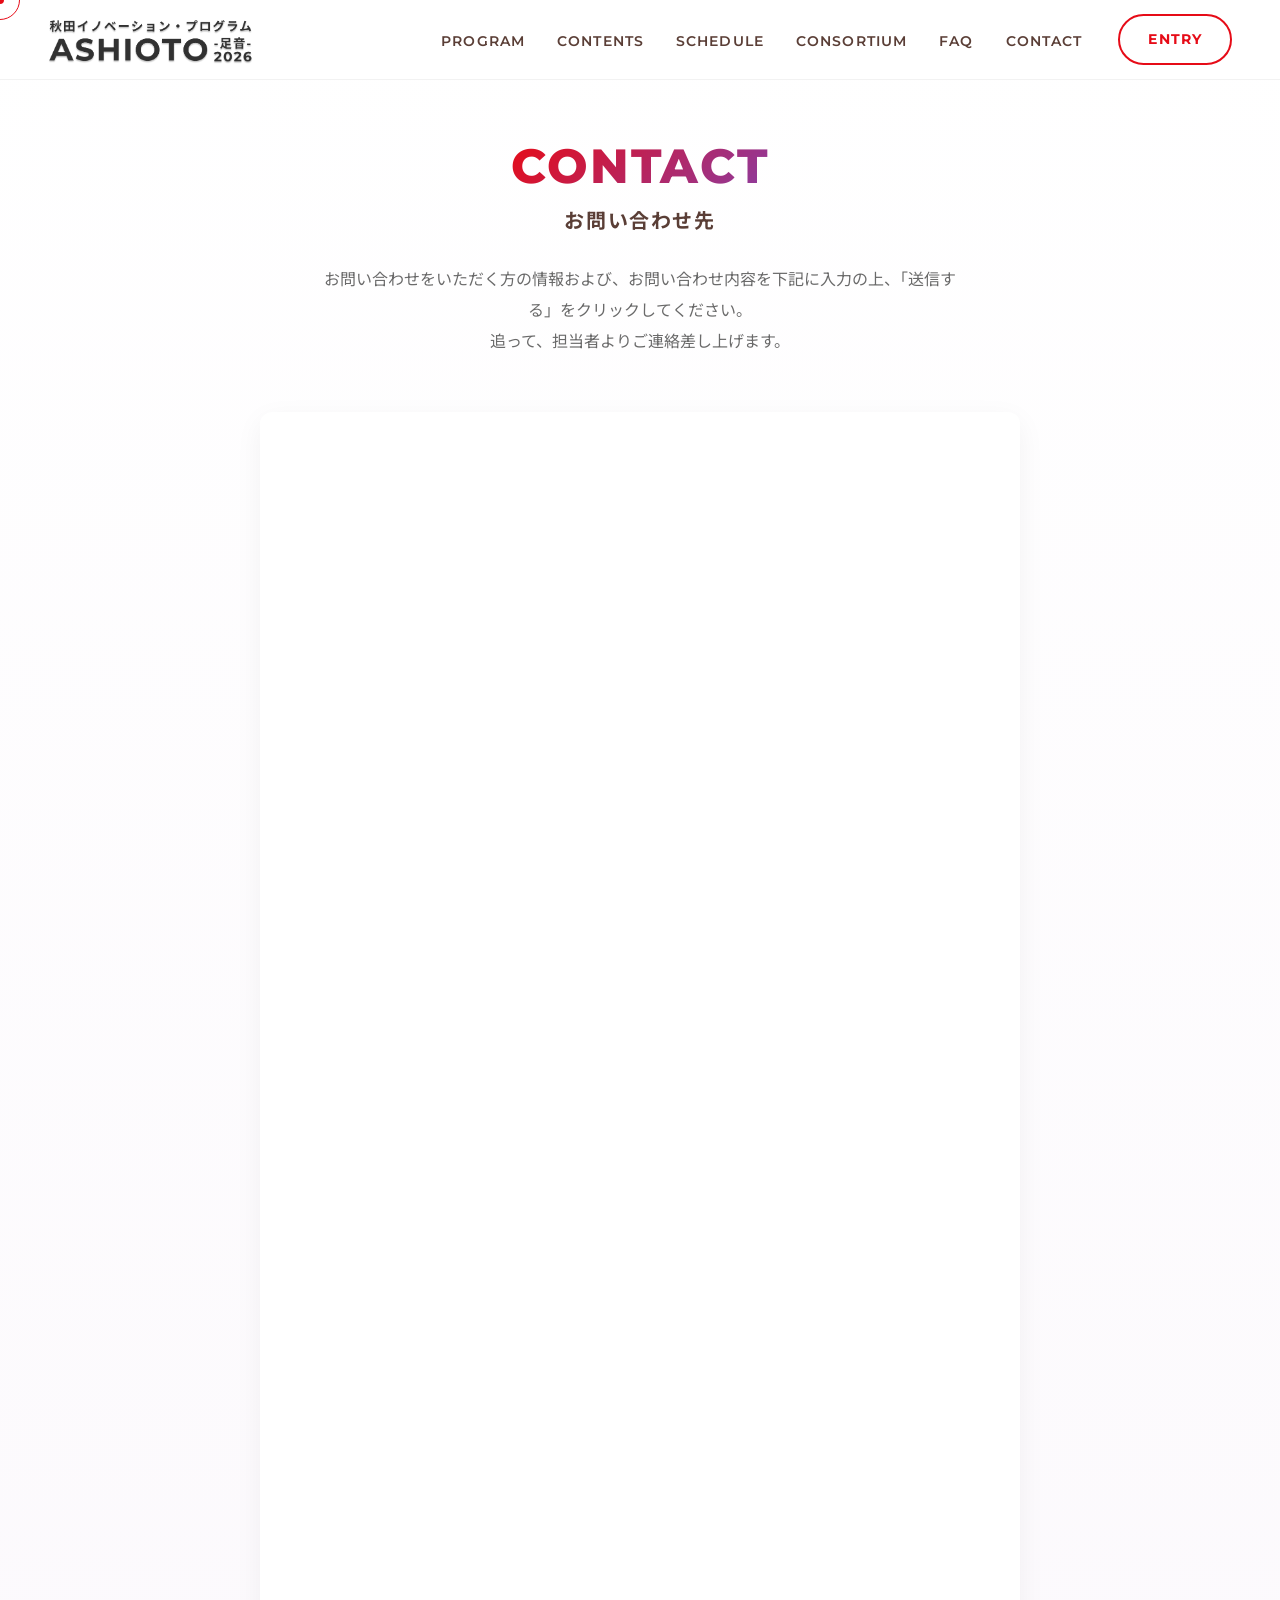
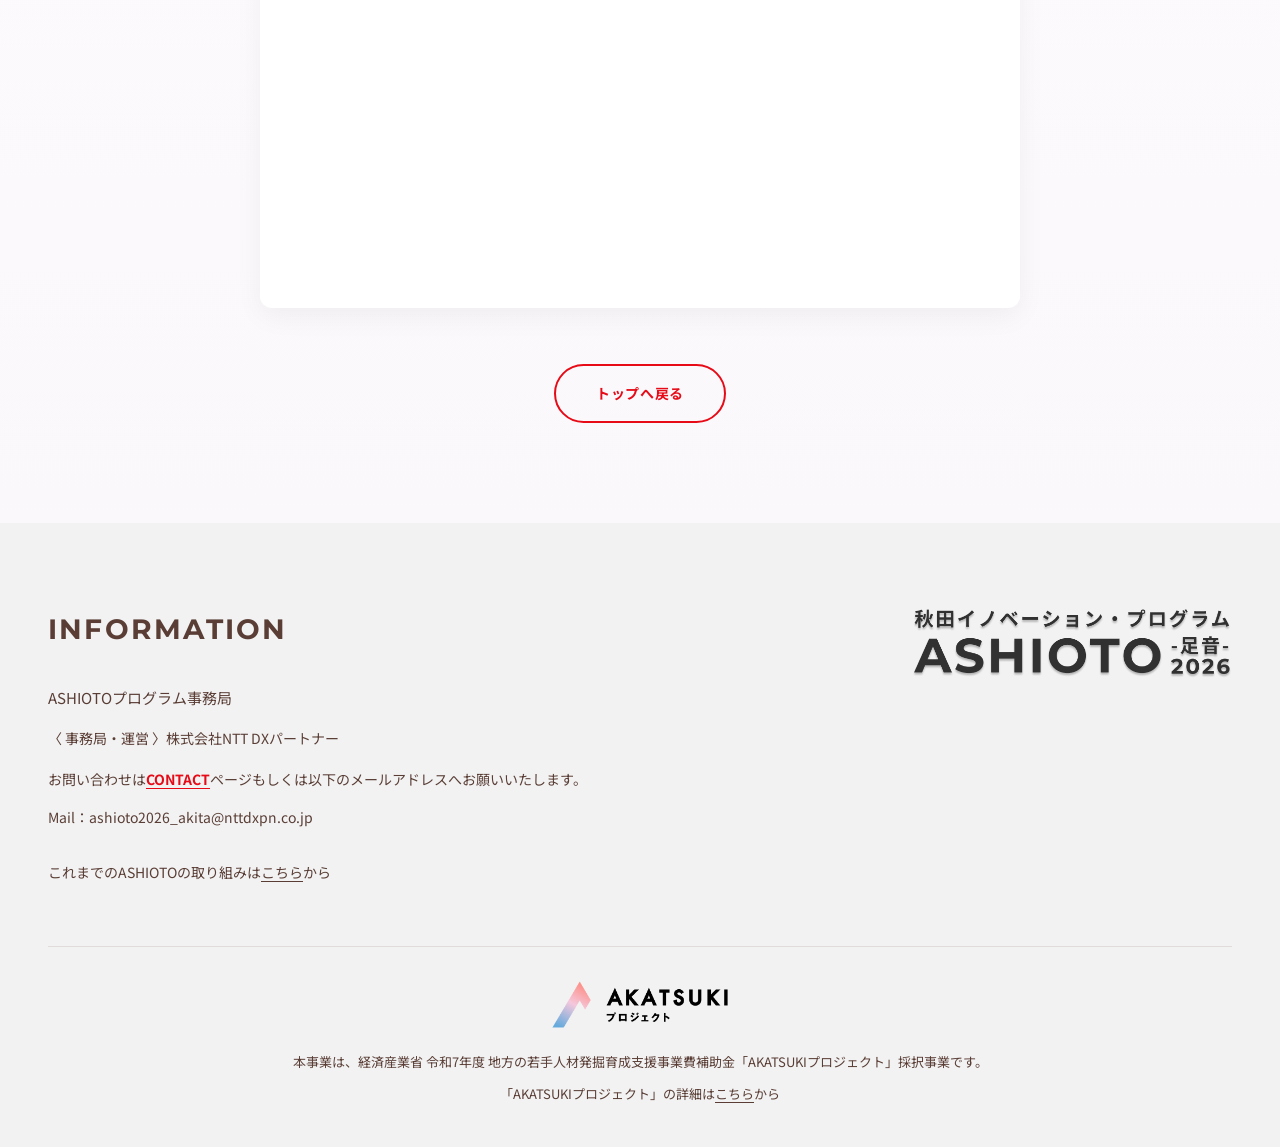
==== contact.html @ 2dced425 "Contact page: complete rebuild with cursor JS, fade-in, responsive iframe, full footer" ====
<!DOCTYPE html>
<html lang="ja">
<head>
  <meta charset="UTF-8">
  <meta name="viewport" content="width=device-width, initial-scale=1.0">
  <title>CONTACT | ASHIOTO -足音- 2026</title>
  <meta name="description" content="秋田イノベーション・プログラム ASHIOTO -足音- 2026 お問い合わせ">
  <link rel="preconnect" href="https://fonts.googleapis.com">
  <link rel="preconnect" href="https://fonts.gstatic.com" crossorigin>
  <link href="https://fonts.googleapis.com/css2?family=Manrope:wght@400;500;600;700;800&family=Montserrat:wght@400;600;700&family=Noto+Sans+JP:wght@400;500;700&display=swap" rel="stylesheet">
  <link rel="stylesheet" href="css/style.css">
</head>
<body>

<!-- Custom Cursor -->
<div class="cursor-dot" id="cursorDot" aria-hidden="true"></div>
<div class="cursor-ring" id="cursorRing" aria-hidden="true"></div>

<!-- HEADER -->
<header>
  <a href="index.html" class="header-logo">
    <img src="assets/images/logo 2026.png" alt="ASHIOTO -足音-" class="header-logo-img">
  </a>
  <button class="nav-toggle" id="navToggle" aria-label="メニュー"><span></span><span></span><span></span></button>
  <div class="header-right">
    <nav>
      <ul>
        <li><a href="index.html#program">PROGRAM</a></li>
        <li><a href="index.html#contents">CONTENTS</a></li>
        <li><a href="index.html#schedule">SCHEDULE</a></li>
        <li><a href="index.html#consortium">CONSORTIUM</a></li>
        <li><a href="index.html#faq">FAQ</a></li>
        <li><a href="contact.html">CONTACT</a></li>
      </ul>
    </nav>
    <a href="entry.html" class="header-entry">ENTRY</a>
  </div>
</header>

<!-- MOBILE NAV -->
<div class="mobile-nav" id="mobileNav">
  <ul>
    <li><a href="index.html#program">PROGRAM</a></li>
    <li><a href="index.html#contents">CONTENTS</a></li>
    <li><a href="index.html#schedule">SCHEDULE</a></li>
    <li><a href="index.html#consortium">CONSORTIUM</a></li>
    <li><a href="index.html#faq">FAQ</a></li>
    <li><a href="contact.html">CONTACT</a></li>
  </ul>
  <div class="mobile-nav-cta">
    <a href="entry.html" class="header-entry">ENTRY</a>
  </div>
</div>

<!-- CONTACT -->
<section class="contact-page">
  <div class="contact-page-inner">
    <div class="section-heading fade-in">
      <span class="section-heading-en">CONTACT</span>
      <p class="section-heading-ja">お問い合わせ先</p>
    </div>
    <p class="contact-desc fade-in">お問い合わせをいただく方の情報および、お問い合わせ内容を下記に入力の上、「送信する」をクリックしてください。<br>追って、担当者よりご連絡差し上げます。</p>
    <div class="contact-form-embed fade-in">
      <iframe src="https://docs.google.com/forms/d/e/1FAIpQLScJ2CCzrMl1HoyWM3Ou2miDBQBuX5zo4NNJZsBGwr79BYJ1eg/viewform?embedded=true" frameborder="0" marginheight="0" marginwidth="0" title="ASHIOTO 2026 お問い合わせフォーム">読み込んでいます…</iframe>
    </div>
    <div class="contact-back fade-in">
      <a href="index.html" class="entry-back-btn">トップへ戻る</a>
    </div>
  </div>
</section>

<!-- FOOTER -->
<footer>
  <div class="footer-top">
    <div class="footer-info">
      <h3 class="footer-info-title">INFORMATION</h3>
      <p class="footer-office-name">ASHIOTOプログラム事務局</p>
      <p class="footer-office-label">〈 事務局・運営 〉株式会社NTT DXパートナー</p>
      <p class="footer-office-contact">お問い合わせは<a href="contact.html">CONTACT</a>ページもしくは以下のメールアドレスへお願いいたします。</p>
      <p class="footer-office-mail">Mail：<a href="mailto:ashioto2026_akita@nttdxpn.co.jp">ashioto2026_akita@nttdxpn.co.jp</a></p>
      <p class="footer-office-link">これまでのASHIOTOの取り組みは<a href="https://akatsuki-akita-innovation.studio.site/" target="_blank" rel="noopener">こちら</a>から</p>
    </div>
    <div class="footer-brand">
      <img src="assets/images/logo 2026.png" alt="秋田イノベーション・プログラム ASHIOTO -足音- 2026" class="footer-brand-logo">
    </div>
  </div>
  <div class="footer-bottom">
    <p class="footer-akatsuki-logo">
      <img src="assets/images/akatsuki_logotype.png" alt="AKATSUKIプロジェクト" class="footer-akatsuki-img">
    </p>
    <p class="footer-note">本事業は、経済産業省 令和7年度 地方の若手人材発掘育成支援事業費補助金「AKATSUKIプロジェクト」採択事業です。</p>
    <p class="footer-akatsuki-link">「AKATSUKIプロジェクト」の詳細は<a href="https://mitouteki.jp/" target="_blank" rel="noopener">こちら</a>から</p>
  </div>
</footer>

<script>
// nav toggle
var toggle = document.getElementById('navToggle');
var mobileNav = document.getElementById('mobileNav');
toggle.addEventListener('click', function() {
  toggle.classList.toggle('open');
  mobileNav.classList.toggle('open');
});
mobileNav.querySelectorAll('a').forEach(function(a) {
  a.addEventListener('click', function() {
    toggle.classList.remove('open');
    mobileNav.classList.remove('open');
  });
});

// scroll fade-in
var fadeEls = document.querySelectorAll('.fade-in');
if (fadeEls.length) {
  var obs = new IntersectionObserver(function(entries) {
    entries.forEach(function(e) {
      if (e.isIntersecting) { e.target.classList.add('visible'); obs.unobserve(e.target); }
    });
  }, { threshold: 0.15 });
  fadeEls.forEach(function(el) { obs.observe(el); });
}

// custom cursor
(function() {
  var dot = document.getElementById('cursorDot');
  var ring = document.getElementById('cursorRing');
  if (!dot || !ring) return;
  var mouseX = 0, mouseY = 0, ringX = 0, ringY = 0;
  document.addEventListener('mousemove', function(e) {
    mouseX = e.clientX; mouseY = e.clientY;
    dot.style.transform = 'translate(' + mouseX + 'px,' + mouseY + 'px) translate(-50%,-50%)';
  });
  function loop() {
    ringX += (mouseX - ringX) * 0.18;
    ringY += (mouseY - ringY) * 0.18;
    ring.style.transform = 'translate(' + ringX + 'px,' + ringY + 'px) translate(-50%,-50%)';
    requestAnimationFrame(loop);
  }
  loop();
  document.querySelectorAll('a, button, input, textarea, select, label, [role="button"]').forEach(function(el) {
    el.addEventListener('mouseenter', function() { dot.classList.add('hover'); ring.classList.add('hover'); });
    el.addEventListener('mouseleave', function() { dot.classList.remove('hover'); ring.classList.remove('hover'); });
  });
})();
</script>

</body>
</html>
---- css/style.css ----
/* ===== RESET & BASE ===== */
*, *::before, *::after { box-sizing: border-box; margin: 0; padding: 0; }

/* ===== SCROLL FADE-IN ===== */
.fade-in {
  opacity: 0;
  transform: translateY(30px);
  transition: opacity 0.8s ease, transform 0.8s ease;
}
.fade-in.visible {
  opacity: 1;
  transform: translateY(0);
}
.fade-in-delay-1 { transition-delay: 0.15s; }
.fade-in-delay-2 { transition-delay: 0.3s; }
.fade-in-delay-3 { transition-delay: 0.45s; }

:root {
  --red: #e60b17;
  --red-dark: #c40a14;
  --red-light: rgba(230, 11, 23, 0.06);
  --purple: #8c3ca0;
  --purple-dark: #6b2e7d;
  --gradient: linear-gradient(135deg, #e60b17 0%, #8c3ca0 100%);
  --gradient-soft: linear-gradient(135deg, rgba(230,11,23,0.92) 0%, rgba(140,60,160,0.88) 100%);
  --brown: #5a3e36;
  --brown-light: #7a5e56;
  --pink-bg: #fdf0ee;
  --black: #32373c;
  --white: #FFFFFF;
  --gray-light: #f7f7f7;
  --gray: #999;
  --gray-border: #e5e5e5;
  --text: #3a3a3a;
  --text-light: #6a6a6a;
  --font-ja: 'Noto Sans JP', 'Hiragino Kaku Gothic ProN', sans-serif;
  --font-en: 'Montserrat', 'Arial', sans-serif;
}

html { scroll-behavior: smooth; }

/* ===== CUSTOM CURSOR ===== */
@media (hover: hover) and (pointer: fine) {
  body { cursor: none; }
  a, button, input, textarea, select, label, [role="button"] { cursor: none; }
  .cursor-dot, .cursor-ring {
    position: fixed;
    top: 0; left: 0;
    pointer-events: none;
    z-index: 9999;
    mix-blend-mode: normal;
    will-change: transform;
  }
  .cursor-dot {
    width: 8px;
    height: 8px;
    background: var(--red);
    border-radius: 50%;
    transform: translate(-50%, -50%);
    transition: width 0.2s, height 0.2s, background 0.2s;
  }
  .cursor-ring {
    width: 40px;
    height: 40px;
    border: 1.5px solid var(--red);
    border-radius: 50%;
    transform: translate(-50%, -50%);
    transition: width 0.25s cubic-bezier(0.22,1,0.36,1), height 0.25s cubic-bezier(0.22,1,0.36,1), border-color 0.2s, background 0.2s;
  }
  .cursor-ring.hover {
    width: 64px;
    height: 64px;
    border-color: var(--purple);
    background: rgba(140,60,160,0.08);
  }
  .cursor-dot.hover {
    width: 4px;
    height: 4px;
    background: var(--purple);
  }
}
@media (hover: none) {
  .cursor-dot, .cursor-ring { display: none; }
}

body {
  font-family: var(--font-ja);
  color: var(--text);
  line-height: 1.9;
  font-size: 17px;
  background: var(--white);
  -webkit-font-smoothing: antialiased;
  -moz-osx-font-smoothing: grayscale;
}

img { max-width: 100%; display: block; }
a { text-decoration: none; color: inherit; }
ul { list-style: none; }

/* ===== HEADER ===== */
header {
  position: fixed;
  top: 0; left: 0; right: 0;
  z-index: 100;
  display: flex;
  align-items: center;
  justify-content: space-between;
  padding: 0 48px;
  height: 80px;
  background: var(--white);
  border-bottom: 1px solid rgba(0,0,0,0.05);
}
.header-logo {
  display: flex;
  align-items: center;
}
.header-logo-img {
  height: 48px;
  width: auto;
}
.header-right {
  display: flex;
  align-items: center;
  gap: 36px;
}
header nav ul {
  display: flex;
  gap: 32px;
}
header nav a {
  font-family: var(--font-en);
  font-size: 14px;
  font-weight: 600;
  color: var(--brown);
  letter-spacing: 0.08em;
  transition: color 0.3s;
}
header nav a:hover { color: var(--red); }
.header-entry {
  display: inline-block;
  padding: 10px 28px;
  font-family: var(--font-en);
  font-size: 14px;
  font-weight: 700;
  letter-spacing: 0.08em;
  color: var(--red);
  border: 2px solid var(--red);
  border-radius: 60px;
  transition: all 0.3s;
}
.header-entry:hover {
  background: var(--red);
  color: var(--white);
}

/* nav toggle */
.nav-toggle {
  display: none;
  background: none;
  border: none;
  cursor: pointer;
  width: 28px;
  height: 20px;
  position: relative;
  z-index: 110;
}
.nav-toggle span {
  display: block;
  width: 100%;
  height: 2px;
  background: var(--brown);
  position: absolute;
  left: 0;
  transition: all 0.3s ease;
}
.nav-toggle span:nth-child(1) { top: 0; }
.nav-toggle span:nth-child(2) { top: 9px; }
.nav-toggle span:nth-child(3) { top: 18px; }
.nav-toggle.open span:nth-child(1) { top: 9px; transform: rotate(45deg); }
.nav-toggle.open span:nth-child(2) { opacity: 0; }
.nav-toggle.open span:nth-child(3) { top: 9px; transform: rotate(-45deg); }

/* mobile nav */
.mobile-nav {
  display: none;
  position: fixed;
  top: 80px; left: 0; right: 0; bottom: 0;
  background: rgba(255,255,255,0.98);
  z-index: 90;
  padding: 40px;
}
.mobile-nav.open { display: block; }
.mobile-nav ul { display: flex; flex-direction: column; gap: 24px; }
.mobile-nav a { font-size: 16px; font-weight: 500; color: var(--brown); }
.mobile-nav-cta { margin-top: 32px; }
.mobile-nav-cta .header-entry { display: block; text-align: center; padding: 14px; }

/* ===== HERO ===== */
.hero {
  position: relative;
  height: min(100vh, 820px);
  min-height: 640px;
  display: flex;
  align-items: center;
  justify-content: center;
  background: linear-gradient(135deg, #fdf4f4 0%, #fbf0f5 40%, #f6eef8 100%);
  overflow: hidden;
  padding-top: 80px;
}
/* 足跡トレイル: 4プレビュー → 5つ目で大きく残る */
.footprint-trail {
  position: absolute;
  inset: 0;
  pointer-events: none;
  z-index: 1;
}
/* プレビュー足跡（1〜4: 各位置に小さくドン！） */
.footprint-preview {
  position: absolute;
  width: min(28vw, 360px);
  height: auto;
  opacity: 0;
  filter: drop-shadow(0 12px 30px rgba(230,11,23,0.4));
  transform: translate(-50%, -50%) scale(0.4) rotate(var(--rot, 0deg));
  animation: footprint-preview 1.4s cubic-bezier(0.22, 1, 0.36, 1) forwards;
}
@keyframes footprint-preview {
  0% {
    opacity: 0;
    transform: translate(-50%, -50%) scale(0.4) rotate(var(--rot, 0deg));
  }
  25% {
    opacity: 1;
    transform: translate(-50%, -50%) scale(1) rotate(var(--rot, 0deg));
  }
  70% {
    opacity: 1;
    transform: translate(-50%, -50%) scale(1) rotate(var(--rot, 0deg));
  }
  100% {
    opacity: 0;
    transform: translate(-50%, -50%) scale(0.95) rotate(var(--rot, 0deg));
  }
}
/* 最後の大きい足跡（残る） */
.footprint-impact {
  position: absolute;
  left: 63%;
  top: 50%;
  width: min(56vw, 720px);
  height: auto;
  opacity: 0;
  filter: drop-shadow(0 24px 60px rgba(230,11,23,0.45));
  transform: translate(-50%, -50%) scale(0.5) rotate(-6deg);
  animation: footprint-impact 5.5s cubic-bezier(0.22, 1, 0.36, 1) 4.4s forwards;
}
@keyframes footprint-impact {
  0% {
    opacity: 0;
    transform: translate(-50%, -50%) scale(0.5) rotate(-6deg);
  }
  100% {
    opacity: 1;
    transform: translate(-50%, -50%) scale(1) rotate(-4deg);
  }
}
.hero-overlay {
  position: absolute;
  inset: 0;
  background: linear-gradient(90deg, rgba(253,244,244,0.55) 0%, rgba(251,240,245,0.15) 50%, rgba(246,238,248,0.15) 100%);
}
.hero-text {
  position: absolute;
  left: 6%;
  top: 50%;
  transform: translateY(-50%);
  z-index: 2;
  max-width: 540px;
  text-align: left;
  padding: 0 24px;
}
.hero-cta-wrap {
  display: flex;
  justify-content: center;
  padding: 56px 24px;
  background: var(--white);
}
.hero-catch {
  font-size: clamp(28px, 4.4vw, 64px);
  font-weight: 700;
  color: var(--black);
  line-height: 1.4;
  margin-bottom: 72px;
  letter-spacing: 0.06em;
  text-shadow: 2px 3px 0 rgba(230,11,23,0.1), 4px 6px 12px rgba(80,40,90,0.18);
  white-space: nowrap;
}
.hero-logo-wrap {
  margin-bottom: 40px;
}
.hero-logo-img {
  max-width: 640px;
  width: 100%;
  height: auto;
}
.hero-tagline {
  font-size: 26px;
  color: var(--text);
  line-height: 1.9;
  margin-bottom: 52px;
  letter-spacing: 0.04em;
  font-weight: 500;
  text-shadow: 1px 2px 0 rgba(230,11,23,0.08), 2px 4px 8px rgba(80,40,90,0.15);
}
.hero-tagline-accent {
  color: var(--red);
  font-weight: 700;
  text-decoration: underline;
  text-underline-offset: 4px;
}

/* hero CTA box */
.hero-cta-box {
  display: block;
  position: relative;
  width: fit-content;
  max-width: 90vw;
  background: var(--white);
  border: 2px solid var(--red);
  border-radius: 14px;
  padding: 40px 56px 24px;
  margin-top: 20px;
  text-align: center;
  box-shadow: 0 8px 24px rgba(230,11,23,0.14);
  transition: transform 0.3s ease, box-shadow 0.3s ease;
  cursor: pointer;
}
.hero-cta-box:hover {
  transform: translateY(-3px);
  box-shadow: 0 18px 44px rgba(230,11,23,0.28);
}
.cta-stage-ribbon {
  position: absolute;
  top: -18px;
  left: 50%;
  transform: translateX(-50%);
  background: var(--gradient);
  color: var(--white);
  padding: 10px 36px;
  font-size: 16px;
  font-weight: 700;
  letter-spacing: 0.14em;
  box-shadow: 0 4px 14px rgba(230,11,23,0.28);
  white-space: nowrap;
  clip-path: polygon(12px 0, calc(100% - 12px) 0, 100% 50%, calc(100% - 12px) 100%, 12px 100%, 0 50%);
  display: inline-flex;
  align-items: center;
  gap: 10px;
}
.cta-stage-ribbon::before {
  content: '';
  width: 8px;
  height: 8px;
  background: var(--white);
  border-radius: 50%;
  animation: ribbon-pulse 1.6s ease-in-out infinite;
}
@keyframes ribbon-pulse {
  0%, 100% { opacity: 1; transform: scale(1); }
  50% { opacity: 0.4; transform: scale(0.7); }
}
.cta-deadline-line {
  display: flex;
  align-items: baseline;
  justify-content: center;
  gap: 12px;
  margin-bottom: 20px;
  flex-wrap: wrap;
}
.cta-deadline-label {
  font-size: 13px;
  font-weight: 700;
  color: var(--red);
  letter-spacing: 0.08em;
}
.cta-deadline-main {
  font-family: var(--font-en);
  font-size: 24px;
  font-weight: 700;
  color: var(--black);
  letter-spacing: 0.02em;
}
.cta-deadline-main .dow {
  font-family: var(--font-ja);
  font-size: 15px;
}
.cta-deadline-time {
  font-family: var(--font-en);
  font-size: 20px;
  color: var(--red);
}
.cta-action {
  display: inline-flex;
  align-items: center;
  justify-content: center;
  gap: 16px;
  min-width: 320px;
  padding: 20px 48px;
  background: var(--gradient);
  color: var(--white);
  border-radius: 60px;
  font-size: 22px;
  font-weight: 700;
  letter-spacing: 0.1em;
  box-shadow: 0 10px 28px rgba(230,11,23,0.35);
  transition: all 0.3s ease;
  position: relative;
  overflow: hidden;
}
.cta-action::before {
  content: '';
  position: absolute;
  top: 0;
  left: -100%;
  width: 100%;
  height: 100%;
  background: linear-gradient(90deg, transparent, rgba(255,255,255,0.3), transparent);
  transition: left 0.6s ease;
}
.hero-cta-box:hover .cta-action {
  transform: scale(1.04);
  box-shadow: 0 14px 36px rgba(230,11,23,0.5);
}
.hero-cta-box:hover .cta-action::before {
  left: 100%;
}
.cta-action-arrow {
  display: inline-block;
  font-size: 22px;
  transition: transform 0.3s ease;
}
.hero-cta-box:hover .cta-action-arrow {
  transform: translateX(6px);
}
.cta-warning {
  margin-top: 18px;
  padding-top: 14px;
  border-top: 1px dashed rgba(230,11,23,0.3);
  font-size: 11px;
  color: var(--red);
  font-weight: 700;
  line-height: 1.6;
}

/* ===== SECTION COMMON ===== */
.section {
  padding: 100px 24px;
}
.section-inner {
  max-width: 960px;
  margin: 0 auto;
}
.section-heading {
  margin-bottom: 12px;
}
.section-heading-en {
  font-family: var(--font-en);
  font-size: 48px;
  font-weight: 800;
  background: var(--gradient);
  -webkit-background-clip: text;
  background-clip: text;
  -webkit-text-fill-color: transparent;
  letter-spacing: 0.04em;
  display: inline-block;
  line-height: 1.1;
}
.section-heading-ja {
  font-size: 20px;
  font-weight: 700;
  color: var(--brown);
  margin-top: 8px;
  letter-spacing: 0.08em;
}
.section-heading {
  margin-bottom: 20px;
}
@media (max-width: 900px) {
  .section-heading-en { font-size: 36px; }
  .section-heading-ja { font-size: 17px; }
}
.section-desc {
  font-size: 17px;
  color: var(--text);
  line-height: 2.0;
  margin-bottom: 40px;
}

/* ===== NEWS ===== */
.news-list {
  border-top: 1px solid var(--gray-border);
  margin-top: 24px;
}
.news-item {
  display: flex;
  align-items: baseline;
  gap: 20px;
  padding: 16px 0;
  border-bottom: 1px solid var(--gray-border);
  font-size: 14px;
}
.news-date {
  font-family: var(--font-en);
  font-size: 13px;
  color: var(--gray);
  flex-shrink: 0;
}

/* ===== ABOUT ===== */
.about-section {
  position: relative;
  background: var(--pink-bg);
  padding: 80px 24px;
  overflow: hidden;
}
.about-section::before {
  content: '';
  position: absolute;
  inset: 0;
  background: url('../assets/images/about-bg.png') center/cover no-repeat;
  opacity: 0.38;
  z-index: 0;
}
.about-section::after {
  content: '';
  position: absolute;
  inset: 0;
  background: linear-gradient(135deg, rgba(253,240,238,0.72) 0%, rgba(246,238,248,0.76) 100%);
  z-index: 1;
}
.about-inner {
  position: relative;
  z-index: 2;
}
.about-inner {
  max-width: 960px;
  margin: 0 auto;
  display: grid;
  grid-template-columns: 1fr 1.2fr;
  gap: 48px;
  align-items: center;
}
.about-visual {
  display: flex;
  flex-direction: column;
  gap: 20px;
}
.about-video {
  position: relative;
  width: 100%;
  padding-bottom: 56.25%;
  border-radius: 8px;
  overflow: hidden;
}
.about-video iframe {
  position: absolute;
  top: 0;
  left: 0;
  width: 100%;
  height: 100%;
  border: none;
}
.about-text-block {
  text-align: right;
}
.about-text-block .section-heading { text-align: right; }
.about-text-block .section-heading-en { color: var(--brown); }
.about-text-block p {
  font-size: 17px;
  line-height: 2.0;
  color: var(--text);
  text-align: left;
  font-weight: 700;
}
.about-highlight {
  margin-top: 24px !important;
  padding: 18px 22px;
  background: linear-gradient(135deg, rgba(230,11,23,0.08) 0%, rgba(140,60,160,0.08) 100%);
  border-left: 4px solid var(--red);
  border-radius: 6px;
  font-size: 16px !important;
  line-height: 1.9 !important;
}
.about-highlight strong {
  background: var(--gradient);
  -webkit-background-clip: text;
  background-clip: text;
  -webkit-text-fill-color: transparent;
  font-weight: 700;
}
.about-highlight-note {
  display: block;
  font-size: 12px !important;
  font-weight: 500;
  color: var(--text-light);
  margin-top: 6px;
  letter-spacing: 0.02em;
}

/* ===== PROGRAM ===== */
.program-banner {
  background: var(--gradient-soft);
  color: var(--white);
  text-align: center;
  padding: 48px 32px;
  border-radius: 12px;
  margin-bottom: 48px;
}
.program-banner h3 {
  font-size: 32px;
  font-weight: 700;
  margin-bottom: 14px;
  letter-spacing: 0.04em;
}
.program-banner p {
  font-size: 16px;
  line-height: 1.9;
  opacity: 0.92;
}

.approach-cards {
  display: grid;
  grid-template-columns: 1fr 1fr;
  gap: 20px;
  margin-bottom: 48px;
}
.approach-card {
  background: var(--white);
  border-radius: 12px;
  padding: 32px 28px;
  text-align: center;
  border: 2px solid transparent;
  transition: border-color 0.3s;
}
.approach-card:hover { border-color: var(--red); }
.approach-card.what { background: linear-gradient(135deg, #fff5f5 0%, #fff 100%); }
.approach-card.how { background: linear-gradient(135deg, #f5f0ff 0%, #fff 100%); }
.approach-card.how .approach-card-label { color: var(--purple); }
.approach-card-label {
  font-size: 24px;
  font-weight: 700;
  color: var(--red);
  letter-spacing: 0.05em;
  margin-bottom: 14px;
  display: block;
}
.approach-card h4 {
  font-size: 14px;
  font-weight: 500;
  color: var(--text);
  line-height: 1.8;
  margin-bottom: 10px;
}
.approach-card p {
  font-size: 15px;
  color: var(--text-light);
  line-height: 1.8;
}
.approach-note {
  text-align: center;
  font-size: 14px;
  color: var(--text-light);
  margin-bottom: 56px;
}

/* merits */
.merits-heading {
  font-size: 20px;
  font-weight: 700;
  color: var(--brown);
  text-align: center;
  margin-bottom: 28px;
}
.merits-heading-num {
  font-family: var(--font-en);
  font-size: 28px;
  font-weight: 700;
  background: var(--gradient);
  -webkit-background-clip: text;
  background-clip: text;
  -webkit-text-fill-color: transparent;
  margin: 0 4px;
}
.merits-list {
  display: flex;
  flex-direction: column;
  gap: 16px;
}
.merit-item {
  display: flex;
  align-items: center;
  gap: 20px;
  padding: 16px 24px;
  background: var(--white);
  border: 1px solid rgba(0,0,0,0.06);
  border-radius: 12px;
  box-shadow: 0 2px 12px rgba(0,0,0,0.03);
}
.merit-icon {
  flex-shrink: 0;
  position: relative;
  width: 110px;
  height: 110px;
  display: flex;
  align-items: center;
  justify-content: center;
}
.merit-icon img {
  width: 100%;
  height: 100%;
  object-fit: contain;
}
.merit-num {
  position: absolute;
  top: 42%;
  left: 50%;
  transform: translate(-50%, -50%);
  font-family: var(--font-en);
  font-size: 18px;
  font-weight: 700;
  color: var(--white);
  z-index: 2;
}
.merit-content {
  flex: 1;
}
.merit-content h5 {
  font-size: 15px;
  font-weight: 700;
  color: var(--black);
  line-height: 1.6;
  margin-bottom: 8px;
  white-space: nowrap;
  overflow: hidden;
  text-overflow: ellipsis;
}
@media (max-width: 900px) {
  .merit-content h5 {
    white-space: normal;
    font-size: 14px;
  }
}
.merit-badge {
  white-space: nowrap;
}
.merit-content h5 strong {
  color: var(--red);
}
.merit-content p {
  font-size: 14px;
  line-height: 1.9;
  color: var(--text);
  margin: 0;
}
/* 近未来風 アコーディオン */
.merit-toggle {
  display: inline-flex;
  align-items: center;
  gap: 10px;
  margin-top: 12px;
  padding: 7px 16px 7px 18px;
  background: transparent;
  color: var(--red);
  border: 1px solid var(--red);
  font-size: 11px;
  font-weight: 700;
  font-family: var(--font-en);
  cursor: pointer;
  transition: all 0.3s ease;
  letter-spacing: 0.2em;
  text-transform: uppercase;
  position: relative;
  clip-path: polygon(8px 0, 100% 0, 100% calc(100% - 8px), calc(100% - 8px) 100%, 0 100%, 0 8px);
  overflow: hidden;
}
.merit-toggle::before {
  content: '';
  position: absolute;
  top: 0;
  left: -100%;
  width: 100%;
  height: 100%;
  background: linear-gradient(90deg, transparent, rgba(230,11,23,0.15), transparent);
  transition: left 0.5s ease;
}
.merit-toggle:hover::before { left: 100%; }
.merit-toggle:hover {
  background: var(--red);
  color: var(--white);
  box-shadow: 0 0 0 1px var(--red), 0 0 20px rgba(230,11,23,0.4);
}
.merit-toggle-icon {
  display: inline-flex;
  align-items: center;
  justify-content: center;
  width: 16px;
  height: 16px;
  font-family: var(--font-en);
  font-size: 14px;
  font-weight: 400;
  line-height: 1;
  transition: transform 0.5s cubic-bezier(0.22, 1, 0.36, 1);
  border: 1px solid currentColor;
  border-radius: 50%;
}
.merit-item.open .merit-toggle-icon { transform: rotate(135deg); }
.merit-item.open .merit-toggle {
  background: var(--black);
  color: var(--white);
  border-color: var(--black);
  letter-spacing: 0.2em;
}

.merit-detail {
  display: grid;
  grid-template-rows: 0fr;
  transition: grid-template-rows 0.6s cubic-bezier(0.22, 1, 0.36, 1), margin 0.4s ease;
  margin-top: 0;
}
.merit-detail > p {
  overflow: hidden;
  position: relative;
  padding: 0 20px;
  background: linear-gradient(135deg, #f5f0ff 0%, #fff 100%);
  color: var(--text) !important;
  border-radius: 2px;
  transition: padding 0.4s ease;
  clip-path: polygon(0 0, calc(100% - 14px) 0, 100% 14px, 100% 100%, 14px 100%, 0 calc(100% - 14px));
  font-family: var(--font-ja);
  letter-spacing: 0.02em;
  border: 1px solid rgba(140,60,160,0.15);
}
.merit-detail > p::before,
.merit-detail > p::after {
  content: '';
  position: absolute;
  width: 36px;
  height: 1px;
  background: linear-gradient(90deg, var(--red), var(--purple));
  opacity: 0;
  transition: opacity 0.4s ease 0.3s;
}
.merit-detail > p::before { top: 14px; left: 20px; }
.merit-detail > p::after { bottom: 14px; right: 20px; transform: scaleX(-1); }
.merit-item.open .merit-detail {
  grid-template-rows: 1fr;
  margin-top: 16px;
}
.merit-item.open .merit-detail > p {
  padding: 22px 24px;
}
.merit-item.open .merit-detail > p::before,
.merit-item.open .merit-detail > p::after { opacity: 1; }
.merit-content p strong {
  color: var(--black);
  font-weight: 700;
}
.merit-content h5 sup {
  color: var(--red);
  font-size: 11px;
  vertical-align: super;
  margin-left: 2px;
}
.merit-inline-note {
  font-size: 11px;
  font-weight: 500;
  color: var(--text-light);
  margin-left: 4px;
  vertical-align: middle;
}
.merit-badge {
  display: inline-block;
  font-family: var(--font-en);
  font-size: 10px;
  font-weight: 700;
  letter-spacing: 0.04em;
  padding: 3px 8px;
  border-radius: 4px;
  margin-right: 8px;
  vertical-align: 3px;
  line-height: 1.1;
  white-space: nowrap;
}
.merit-badge-renew {
  background: linear-gradient(135deg, #f5a800 0%, #ff7a00 100%);
  color: var(--white);
  letter-spacing: 0.05em;
}
.merit-badge-new {
  background: var(--gradient);
  color: var(--white);
  box-shadow: 0 2px 8px rgba(230,11,23,0.3);
}
.merit-notes {
  list-style: none;
  margin-top: 8px;
  padding-left: 0;
}
.merit-notes li {
  font-size: 12px;
  color: var(--text-light);
  line-height: 1.7;
  padding-left: 14px;
  text-indent: -14px;
}

/* ===== TALK SESSION ===== */
.talk-section {
  padding: 40px 24px 60px;
  text-align: center;
}
.talk-section h3 {
  font-size: 20px;
  font-weight: 700;
  color: var(--brown);
  margin-bottom: 14px;
}
.talk-intro {
  font-size: 15px;
  color: var(--text-light);
  line-height: 1.9;
  margin: 0 auto 24px;
  max-width: 640px;
}
.talk-image {
  max-width: 720px;
  margin: 0 auto;
  border-radius: 8px;
  overflow: hidden;
  background: #000;
  aspect-ratio: 16/9;
  position: relative;
}
.talk-image iframe {
  position: absolute;
  inset: 0;
  width: 100%;
  height: 100%;
  border: 0;
  display: block;
}

/* ===== REQUIREMENTS (実施要項) ===== */
.req-title {
  font-size: 22px;
  font-weight: 700;
  color: var(--brown);
  margin-bottom: 28px;
  letter-spacing: 0.04em;
}
.req-cards {
  display: flex;
  flex-direction: column;
  gap: 20px;
}
.req-card {
  display: flex;
  gap: 28px;
  padding: 28px 32px;
  background: var(--white);
  border: 1px solid rgba(0,0,0,0.08);
  border-radius: 14px;
  box-shadow: 0 4px 16px rgba(0,0,0,0.04);
  transition: transform 0.3s ease, box-shadow 0.3s ease;
}
.req-card:hover {
  transform: translateY(-2px);
  box-shadow: 0 10px 30px rgba(0,0,0,0.08);
}
.req-card-icon {
  flex-shrink: 0;
  width: 56px;
  height: 56px;
  display: flex;
  align-items: center;
  justify-content: center;
  background: var(--gradient);
  color: var(--white);
  border-radius: 50%;
  box-shadow: 0 6px 16px rgba(230,11,23,0.25);
}
.req-card-icon svg {
  width: 28px;
  height: 28px;
}
.req-card-body { flex: 1; min-width: 0; }
.req-card-label {
  font-size: 22px;
  font-weight: 700;
  color: var(--brown);
  letter-spacing: 0.08em;
  margin-bottom: 14px;
}
.req-card-body .req-card-label::before {
  content: '';
  display: inline-block;
  width: 28px;
  height: 2px;
  background: var(--gradient);
  vertical-align: middle;
  margin-right: 12px;
  margin-bottom: 4px;
}
.req-card-main {
  font-family: var(--font-en);
  font-size: 24px;
  font-weight: 700;
  color: var(--black);
  letter-spacing: 0.02em;
  line-height: 1.3;
  margin-bottom: 16px;
}
.req-card-main-sm {
  font-size: 18px;
  font-weight: 700;
  color: var(--black);
  line-height: 1.5;
  margin-bottom: 8px;
}
.req-dow {
  font-family: var(--font-ja);
  font-size: 14px;
  font-weight: 500;
  margin: 0 2px;
}
.req-arrow {
  font-family: var(--font-en);
  font-weight: 400;
  color: var(--purple);
  margin: 0 8px;
}
.req-card-addr {
  font-size: 13px;
  color: var(--text-light);
  letter-spacing: 0.02em;
}
.req-venue-media {
  display: grid;
  grid-template-columns: 1fr 1fr;
  gap: 16px;
  margin-top: 14px;
  max-width: 720px;
}
.req-venue-photo {
  margin: 0;
  position: relative;
}
.req-venue-photo img {
  width: 100%;
  aspect-ratio: 16/9;
  object-fit: cover;
  border-radius: 8px;
  border: 1px solid rgba(0,0,0,0.08);
  display: block;
}
.req-venue-photo figcaption {
  font-size: 11px;
  color: var(--text-light);
  margin-top: 6px;
}
.req-card-map {
  width: 100%;
  aspect-ratio: 16/9;
  border-radius: 8px;
  overflow: hidden;
  border: 1px solid rgba(0,0,0,0.08);
}
.req-card-map iframe {
  width: 100%;
  height: 100%;
  border: 0;
  display: block;
}
@media (max-width: 540px) {
  .req-venue-media { grid-template-columns: 1fr; }
}
.req-card-notes {
  margin-top: 12px;
  padding: 14px 16px;
  background: linear-gradient(135deg, rgba(230,11,23,0.04) 0%, rgba(140,60,160,0.04) 100%);
  border-left: 2px solid var(--red);
  border-radius: 0 6px 6px 0;
}
.req-note-head {
  font-size: 13px;
  font-weight: 700;
  color: var(--brown);
  margin-bottom: 4px;
}
.req-card-notes p {
  font-size: 13px;
  line-height: 1.8;
  color: var(--text);
  font-family: var(--font-ja);
}
.req-note-warn {
  font-size: 12px !important;
  color: var(--red) !important;
  font-weight: 700;
  margin-top: 8px;
  line-height: 1.6;
}
.req-list {
  list-style: none;
  padding: 0;
  margin: 0 0 12px;
}
.req-list li {
  position: relative;
  padding-left: 20px;
  font-size: 15px;
  line-height: 1.9;
  color: var(--text);
}
.req-list li::before {
  content: '';
  position: absolute;
  left: 0;
  top: 13px;
  width: 10px;
  height: 2px;
  background: var(--gradient);
}

@media (max-width: 900px) {
  .req-card { flex-direction: column; gap: 16px; padding: 24px; }
  .req-card-main { font-size: 20px; }
  .req-list li { font-size: 14px; }
}

/* requirements CTA */
.req-cta {
  text-align: center;
  margin-top: 48px;
}
.req-cta-box {
  display: inline-block;
  border: 2px solid var(--red);
  border-radius: 8px;
  padding: 16px 36px;
  text-align: center;
}
.req-cta-box .cta-year {
  font-size: 15px;
  font-weight: 700;
  color: var(--red);
}
.req-cta-box .cta-label {
  font-size: 22px;
  font-weight: 700;
  color: var(--red);
}
.req-cta-box .cta-sub {
  font-size: 12px;
  color: var(--text-light);
  margin-top: 4px;
}
.req-cta-box a { color: var(--red); }

/* ===== SCHEDULE ===== */
.schedule-section {
  padding: 100px 24px;
}
.schedule-inner {
  max-width: 960px;
  margin: 0 auto;
}
.schedule-timeline {
  position: relative;
  padding-left: 120px;
  margin-top: 40px;
}
.schedule-timeline::before {
  content: '';
  position: absolute;
  left: 100px;
  top: 0;
  bottom: 0;
  width: 2px;
  background: linear-gradient(to bottom, var(--red) 0%, var(--purple) 50%, var(--gray-border) 100%);
}
.schedule-item {
  position: relative;
  margin-bottom: 48px;
  display: flex;
  align-items: flex-start;
  gap: 24px;
}
.schedule-item::before {
  content: '';
  position: absolute;
  left: -26px;
  top: 8px;
  width: 12px;
  height: 12px;
  background: var(--white);
  border: 2px solid var(--gray);
  border-radius: 50%;
  z-index: 1;
}
.schedule-item.active::before {
  border-color: var(--red);
  background: var(--red);
  box-shadow: 0 0 0 4px rgba(230,11,23,0.15);
}
.schedule-date-block {
  position: absolute;
  left: -120px;
  top: 0;
  width: 88px;
  text-align: right;
}
.schedule-day-label {
  font-family: var(--font-en);
  font-size: 11px;
  font-weight: 700;
  color: var(--white);
  background: var(--red);
  display: inline-block;
  padding: 1px 8px;
  border-radius: 3px;
  margin-bottom: 2px;
}
.schedule-day-label.gray { background: var(--gray); }
.schedule-date {
  font-family: var(--font-en);
  font-size: 22px;
  font-weight: 700;
  color: var(--black);
  line-height: 1.2;
}
.schedule-date small {
  font-size: 12px;
  font-weight: 400;
  color: var(--gray);
}
.schedule-content h3 {
  font-size: 22px;
  font-weight: 700;
  color: var(--black);
  margin-bottom: 6px;
}
.schedule-content p {
  font-size: 15px;
  color: var(--text-light);
  line-height: 1.8;
}

/* ===== CONSORTIUM ===== */
.consortium-section {
  padding: 100px 24px;
  background: var(--white);
}
.consortium-inner {
  max-width: 960px;
  margin: 0 auto;
}
.consortium-block {
  margin-bottom: 32px;
}
.consortium-block h3 {
  font-size: 20px;
  font-weight: 700;
  color: var(--red);
  margin-bottom: 14px;
}
.consortium-block p {
  font-size: 16px;
  line-height: 2.0;
  color: var(--text);
}
.consortium-leads {
  display: flex;
  justify-content: center;
  gap: 48px;
  margin: 40px 0 36px;
  flex-wrap: wrap;
}
.consortium-lead-item {
  display: inline-flex;
  align-items: center;
  gap: 14px;
  padding: 8px 4px;
  border-bottom: 3px solid var(--red);
}
.consortium-lead-logo {
  height: 42px;
  width: auto;
  object-fit: contain;
}
.consortium-lead-name {
  font-size: 26px;
  font-weight: 700;
  color: var(--brown);
  letter-spacing: 0.04em;
}
.consortium-logos {
  display: flex;
  justify-content: center;
  align-items: center;
  gap: 40px;
  flex-wrap: wrap;
  margin-top: 24px;
}
.consortium-logo-box {
  width: 160px;
  height: 72px;
  display: flex;
  align-items: center;
  justify-content: center;
}
.consortium-logo-box img {
  max-width: 100%;
  max-height: 100%;
  object-fit: contain;
  filter: grayscale(0.1);
  transition: filter 0.3s;
}
.consortium-logo-box:hover img { filter: grayscale(0); }
@media (max-width: 900px) {
  .consortium-lead-name { font-size: 20px; }
  .consortium-logos { gap: 20px; }
  .consortium-logo-box { width: 130px; height: 56px; }
}

/* ===== PM SECTION ===== */
.pm-section {
  padding: 100px 24px;
}
.pm-inner {
  max-width: 960px;
  margin: 0 auto;
}
.pm-section-desc {
  font-size: 16px;
  color: var(--text-light);
  line-height: 1.9;
  margin-bottom: 36px;
  margin-top: 14px;
}
.pm-grid {
  display: grid;
  grid-template-columns: repeat(4, 1fr);
  gap: 24px;
  margin-top: 40px;
}
.pm-grid-3 {
  grid-template-columns: repeat(3, 1fr);
  max-width: 760px;
  margin-left: auto;
  margin-right: auto;
}
.pm-grid-4 {
  display: flex;
  flex-wrap: wrap;
  justify-content: center;
  gap: 24px;
  grid-template-columns: unset;
}
.pm-grid-4 .pm-card {
  flex: 0 0 calc(25% - 18px);
  max-width: 220px;
}
@media (max-width: 900px) {
  .pm-grid-4 .pm-card { flex: 0 0 calc(50% - 10px); }
}
.pm-card {
  text-align: center;
}
.pm-photo {
  width: 120px;
  height: 120px;
  border-radius: 50%;
  background: var(--gray-light);
  margin: 0 auto 16px;
  display: flex;
  align-items: center;
  justify-content: center;
  color: var(--gray);
  font-size: 11px;
  overflow: hidden;
  border: 1px solid var(--gray-border);
}
.pm-photo img {
  width: 100%;
  height: 100%;
  object-fit: cover;
  object-position: center top;
}
/* 個別に顔位置＆ズームを調整 */
.pm-card[data-pm="kageyama"] .pm-photo img,
.pm-modal-photo[data-pm="kageyama"] img { transform: scale(1); transform-origin: 8% 0%; }
.pm-card[data-pm="yanagihara"] .pm-photo img,
.pm-modal-photo[data-pm="yanagihara"] img { transform: scale(1.2); transform-origin: 15% 0%; }
.pm-card[data-pm="sawamura"] .pm-photo img,
.pm-modal-photo[data-pm="sawamura"] img { transform: scale(3.5); transform-origin: 45% 5%; }
.pm-card[data-pm="hasebe"] .pm-photo img,
.pm-modal-photo[data-pm="hasebe"] img { transform: scale(1.8); transform-origin: center 16%; }
.pm-card[data-pm="honda_t"] .pm-photo img,
.pm-modal-photo[data-pm="honda_t"] img { transform: scale(2.2); transform-origin: 60% 5%; }
.pm-card[data-pm="ikuta"] .pm-photo img,
.pm-modal-photo[data-pm="ikuta"] img { transform: scale(1.5); transform-origin: 55% 30%; }
.pm-card[data-pm="sato"] .pm-photo img,
.pm-modal-photo[data-pm="sato"] img { transform: scale(1.5); transform-origin: 30% 22%; }
.pm-card[data-pm="ito"] .pm-photo img,
.pm-modal-photo[data-pm="ito"] img { transform: scale(1.3); transform-origin: center 20%; }
.pm-name {
  font-size: 20px;
  font-weight: 700;
  color: var(--brown);
  margin-bottom: 2px;
  letter-spacing: 0.1em;
}
.pm-name-en {
  font-family: var(--font-en);
  font-size: 13px;
  color: var(--gray);
  font-weight: 400;
  letter-spacing: 0.05em;
  margin-bottom: 10px;
}
.pm-org {
  font-size: 13px;
  color: var(--text-light);
  line-height: 1.7;
  margin-bottom: 10px;
  word-break: keep-all;
  overflow-wrap: break-word;
}
.pm-detail {
  font-size: 13px;
  color: var(--brown-light);
  display: inline-flex;
  align-items: center;
  gap: 4px;
}
.pm-detail::after {
  content: '\2192';
  font-size: 10px;
}

/* ===== PM MODAL ===== */
.pm-modal-overlay {
  display: none;
  position: fixed;
  inset: 0;
  background: rgba(0,0,0,0.5);
  z-index: 200;
  justify-content: center;
  align-items: center;
  padding: 24px;
}
.pm-modal-overlay.open {
  display: flex;
}
.pm-modal {
  background: var(--white);
  border-radius: 12px;
  max-width: 400px;
  width: 100%;
  max-height: 80vh;
  overflow-y: auto;
  padding: 40px 32px;
  position: relative;
  box-shadow: 0 20px 60px rgba(0,0,0,0.15);
}
.pm-modal-close {
  position: absolute;
  top: 16px;
  right: 16px;
  background: none;
  border: none;
  font-size: 24px;
  color: var(--gray);
  cursor: pointer;
  width: 32px;
  height: 32px;
  display: flex;
  align-items: center;
  justify-content: center;
  transition: color 0.3s;
}
.pm-modal-close:hover { color: var(--text); }
.pm-modal-photo {
  width: 160px;
  height: 160px;
  border-radius: 50%;
  background: var(--gray-light);
  margin: 0 auto 20px;
  overflow: hidden;
  display: flex;
  align-items: center;
  justify-content: center;
  color: var(--gray);
  font-size: 12px;
  border: 1px solid var(--gray-border);
}
.pm-modal-photo img {
  width: 100%;
  height: 100%;
  object-fit: cover;
  object-position: center top;
}
.pm-modal-name {
  font-size: 22px;
  font-weight: 700;
  color: var(--brown);
  text-align: center;
  letter-spacing: 0.1em;
  margin-bottom: 2px;
}
.pm-modal-name-en {
  font-family: var(--font-en);
  font-size: 12px;
  color: var(--gray);
  text-align: center;
  margin-bottom: 16px;
}
.pm-modal-org {
  font-size: 14px;
  color: var(--text);
  text-align: center;
  line-height: 1.7;
  margin-bottom: 20px;
}
.pm-modal-divider {
  width: 40px;
  height: 2px;
  background: var(--gradient);
  margin: 0 auto 20px;
}
.pm-modal-bio {
  font-size: 13px;
  color: var(--text-light);
  line-height: 1.9;
}

/* ===== FAQ ===== */
.faq-section {
  background: linear-gradient(180deg, #ffffff 0%, #fbf8fc 100%);
  border-top: 1px solid rgba(0,0,0,0.04);
}
.faq-lead {
  font-size: 15px;
  color: var(--text-light);
  text-align: center;
  margin: 8px auto 48px;
  max-width: 640px;
  letter-spacing: 0.02em;
}
.faq-list {
  max-width: 820px;
  margin: 0 auto;
  display: flex;
  flex-direction: column;
  gap: 12px;
}
.faq-item {
  background: var(--white);
  border: 1px solid rgba(0,0,0,0.08);
  border-radius: 12px;
  overflow: hidden;
  transition: border-color 0.3s ease, box-shadow 0.3s ease;
}
.faq-item[open] {
  border-color: rgba(230,11,23,0.25);
  box-shadow: 0 8px 28px rgba(140,60,160,0.08);
}
.faq-item summary {
  list-style: none;
  cursor: pointer;
  padding: 22px 28px;
  display: flex;
  align-items: center;
  gap: 18px;
  position: relative;
  user-select: none;
  transition: background 0.3s ease;
}
.faq-item summary::-webkit-details-marker { display: none; }
.faq-item summary:hover { background: rgba(230,11,23,0.02); }
.faq-q {
  flex-shrink: 0;
  width: 36px;
  height: 36px;
  display: flex;
  align-items: center;
  justify-content: center;
  background: var(--gradient);
  color: var(--white);
  font-family: var(--font-en);
  font-size: 16px;
  font-weight: 700;
  border-radius: 50%;
  letter-spacing: 0;
}
.faq-q-text {
  flex: 1;
  font-size: 16px;
  font-weight: 700;
  color: var(--black);
  line-height: 1.6;
  letter-spacing: 0.02em;
}
.faq-toggle {
  flex-shrink: 0;
  width: 24px;
  height: 24px;
  position: relative;
  transition: transform 0.4s cubic-bezier(0.22, 1, 0.36, 1);
}
.faq-toggle::before,
.faq-toggle::after {
  content: '';
  position: absolute;
  top: 50%;
  left: 50%;
  background: var(--brown);
  transition: background 0.3s ease;
}
.faq-toggle::before {
  width: 14px;
  height: 1.5px;
  transform: translate(-50%, -50%);
}
.faq-toggle::after {
  width: 1.5px;
  height: 14px;
  transform: translate(-50%, -50%);
}
.faq-item[open] .faq-toggle { transform: rotate(135deg); }
.faq-item[open] .faq-toggle::before,
.faq-item[open] .faq-toggle::after { background: var(--red); }

.faq-answer {
  padding: 0 28px 24px 82px;
  display: flex;
  align-items: flex-start;
  gap: 18px;
  position: relative;
}
.faq-answer::before {
  content: '';
  position: absolute;
  top: 0;
  left: 28px;
  right: 28px;
  height: 1px;
  background: linear-gradient(90deg, rgba(230,11,23,0.2), rgba(140,60,160,0.2), transparent);
  margin-top: -2px;
  margin-bottom: 18px;
}
.faq-a {
  position: absolute;
  left: 28px;
  top: 14px;
  width: 36px;
  height: 36px;
  display: flex;
  align-items: center;
  justify-content: center;
  background: transparent;
  color: var(--purple);
  font-family: var(--font-en);
  font-size: 16px;
  font-weight: 700;
  border: 1.5px solid var(--purple);
  border-radius: 50%;
  letter-spacing: 0;
}
.faq-answer p {
  flex: 1;
  font-size: 14px;
  line-height: 1.95;
  color: var(--text);
  letter-spacing: 0.02em;
  padding-top: 16px;
}

@media (max-width: 540px) {
  .faq-item summary { padding: 18px 20px; gap: 14px; }
  .faq-q { width: 30px; height: 30px; font-size: 14px; }
  .faq-q-text { font-size: 14px; }
  .faq-answer { padding: 0 20px 20px 64px; }
  .faq-a { left: 20px; width: 30px; height: 30px; font-size: 14px; }
  .faq-answer p { font-size: 13px; }
}

/* ===== CONTACT PAGE ===== */
.contact-page {
  min-height: calc(100vh - 80px);
  padding: 140px 24px 100px;
  background: linear-gradient(180deg, #ffffff 0%, #fbf8fc 100%);
}
.contact-page-inner {
  max-width: 760px;
  margin: 0 auto;
}
.contact-page .section-heading {
  text-align: center;
  margin-bottom: 24px;
}
.contact-page .section-heading-en {
  font-size: 48px;
}
.contact-page .contact-desc {
  font-size: 16px;
  color: var(--text-light);
  line-height: 1.95;
  text-align: center;
  margin: 0 auto 56px;
  max-width: 640px;
}
.contact-form-embed {
  width: 100%;
  background: var(--white);
  border-radius: 12px;
  box-shadow: 0 8px 28px rgba(0,0,0,0.05);
  overflow: hidden;
  padding: 8px 0;
}
.contact-form-embed iframe {
  display: block;
  width: 100%;
  height: 1480px;
  border: 0;
  background: var(--white);
}
.contact-back {
  text-align: center;
  margin-top: 56px;
}
@media (max-width: 540px) {
  .contact-page { padding: 100px 16px 64px; }
  .contact-page .section-heading-en { font-size: 36px; }
  .contact-form-embed iframe { height: 1600px; }
}

/* ===== CONTACT (legacy in-page) ===== */
.contact-section {
  padding: 100px 24px;
  border-top: 3px solid transparent;
  border-image: var(--gradient) 1;
}
.contact-inner {
  max-width: 960px;
  margin: 0 auto;
}
.contact-inner form {
  max-width: 600px;
  margin: 0 auto;
}
.contact-desc {
  font-size: 16px;
  color: var(--text-light);
  line-height: 1.9;
  text-align: center;
  margin: 28px 0 44px;
}
.form-group {
  margin-bottom: 24px;
}
.form-label {
  display: block;
  font-size: 16px;
  font-weight: 700;
  color: var(--text);
  margin-bottom: 10px;
}
.form-label .required {
  font-size: 11px;
  font-weight: 700;
  color: var(--white);
  background: var(--red);
  padding: 2px 8px;
  border-radius: 3px;
  margin-left: 8px;
}
.form-input,
.form-textarea {
  width: 100%;
  padding: 14px 18px;
  font-size: 16px;
  font-family: var(--font-ja);
  border: 1px solid var(--gray-border);
  border-radius: 6px;
  transition: border-color 0.3s;
  background: var(--white);
}
.form-input:focus,
.form-textarea:focus {
  outline: none;
  border-color: var(--red);
}
.form-input::placeholder,
.form-textarea::placeholder {
  color: #bbb;
}
.form-textarea {
  min-height: 140px;
  resize: vertical;
}
.form-privacy {
  text-align: center;
  margin: 32px 0 24px;
  font-size: 13px;
  color: var(--text);
}
.form-privacy a {
  color: var(--red);
  text-decoration: underline;
}
.form-privacy .required {
  font-size: 11px;
  font-weight: 700;
  color: var(--white);
  background: var(--red);
  padding: 2px 8px;
  border-radius: 3px;
  margin-left: 4px;
}
.form-submit {
  display: block;
  width: 100%;
  max-width: 320px;
  margin: 0 auto;
  padding: 16px;
  font-size: 16px;
  font-weight: 700;
  font-family: var(--font-ja);
  color: var(--white);
  background: var(--gradient);
  background-size: 200% 100%;
  background-position: 0% 0%;
  border: none;
  border-radius: 60px;
  cursor: pointer;
  transition: background-position 0.5s ease, transform 0.3s ease;
}
.form-submit:hover {
  background-position: 100% 0%;
  transform: translateY(-1px);
}

/* ===== ENTRY PAGE ===== */
.entry-hero {
  min-height: calc(100vh - 64px);
  padding: 160px 24px 120px;
  background: linear-gradient(135deg, #fdf4f4 0%, #fbf0f5 40%, #f6eef8 100%);
  display: flex;
  align-items: center;
  justify-content: center;
}
.entry-hero-inner {
  max-width: 720px;
  width: 100%;
  text-align: center;
}
.entry-hero .section-heading {
  margin-bottom: 48px;
  text-align: center;
}
.entry-hero .section-heading-en {
  font-size: 44px;
}
.entry-hero .section-heading-ja {
  font-size: 15px;
  margin-top: 6px;
}
.entry-prep-box {
  background: rgba(255,255,255,0.7);
  border: 2px solid var(--red);
  border-radius: 12px;
  padding: 64px 40px;
  backdrop-filter: blur(4px);
  box-shadow: 0 10px 40px rgba(230,11,23,0.1);
}
.entry-prep-label {
  font-size: 36px;
  font-weight: 700;
  background: var(--gradient);
  -webkit-background-clip: text;
  background-clip: text;
  -webkit-text-fill-color: transparent;
  margin-bottom: 20px;
  letter-spacing: 0.1em;
}
.entry-prep-text {
  font-size: 16px;
  color: var(--text);
  line-height: 2.0;
  margin-bottom: 36px;
}
.entry-back-btn {
  display: inline-block;
  padding: 14px 40px;
  font-size: 14px;
  font-weight: 700;
  color: var(--red);
  border: 2px solid var(--red);
  border-radius: 60px;
  transition: all 0.3s;
  letter-spacing: 0.05em;
}
.entry-back-btn:hover {
  background: var(--red);
  color: var(--white);
}

/* ===== FOOTER ===== */
footer {
  background: #f2f2f2;
  color: var(--brown);
  padding: 80px 48px 40px;
  font-size: 14px;
}
.footer-top {
  max-width: 1200px;
  margin: 0 auto 60px;
  display: flex;
  justify-content: space-between;
  align-items: flex-start;
  gap: 40px;
}
.footer-info { flex: 1; }
.footer-info-title {
  font-family: var(--font-en);
  font-size: 28px;
  font-weight: 700;
  color: var(--brown);
  letter-spacing: 0.08em;
  margin-bottom: 28px;
}
.footer-office-name {
  font-size: 15px;
  color: var(--brown);
  margin-bottom: 12px;
}
.footer-office-label {
  font-size: 14px;
  color: var(--brown);
  margin-bottom: 16px;
}
.footer-office-contact {
  font-size: 14px;
  color: var(--brown);
  margin-bottom: 12px;
  line-height: 1.8;
}
.footer-office-contact a {
  color: var(--red);
  font-weight: 700;
  text-decoration: underline;
  text-underline-offset: 3px;
  transition: color 0.3s;
}
.footer-office-contact a:hover { color: var(--red-dark); }
.footer-office-mail {
  font-size: 14px;
  color: var(--brown);
  margin-bottom: 28px;
}
.footer-office-mail a {
  color: var(--brown);
  transition: color 0.3s;
}
.footer-office-mail a:hover { color: var(--red); }
.footer-office-link {
  font-size: 14px;
  color: var(--brown);
}
.footer-office-link a {
  color: var(--brown);
  text-decoration: underline;
  text-underline-offset: 3px;
  transition: color 0.3s;
}
.footer-office-link a:hover { color: var(--red); }
.footer-brand {
  text-align: right;
  flex-shrink: 0;
}
.footer-brand-logo {
  max-width: 320px;
  width: 100%;
  height: auto;
  display: block;
  margin-left: auto;
}
.footer-bottom {
  text-align: center;
  padding-top: 32px;
  border-top: 1px solid rgba(90,62,54,0.12);
}
.footer-akatsuki-logo {
  display: flex;
  justify-content: center;
  margin-bottom: 20px;
}
.footer-akatsuki-img {
  max-width: 180px;
  width: 100%;
  height: auto;
  display: block;
}
.footer-note {
  font-size: 13px;
  color: var(--brown);
  line-height: 1.9;
  margin-bottom: 8px;
}
.footer-akatsuki-link {
  font-size: 13px;
  color: var(--brown);
}
.footer-akatsuki-link a {
  color: var(--brown);
  text-decoration: underline;
  text-underline-offset: 3px;
  transition: color 0.3s;
}
.footer-akatsuki-link a:hover { color: var(--red); }

/* ===== RESPONSIVE ===== */
@media (max-width: 900px) {
  header { padding: 0 20px; }
  .header-right { display: none; }
  .nav-toggle { display: block; }

  .hero { padding-top: 100px; padding-bottom: 180px; }
  .hero-text { position: relative; top: auto; transform: none; left: auto; max-width: 100%; padding: 0 24px; margin-top: 40px; }
  .hero-cta-wrap { bottom: 32px; }
  .hero-center {
    margin: 0 auto;
    text-align: center;
    padding-top: 260px;
  }
  .hero-cta-box { margin: 0 auto; }
  .hero-catch { font-size: 28px; }
  .hero-logo-img { max-width: 320px; }
  .hero-tagline { font-size: 15px; }
  .footprint-step-1 { right: 10%; bottom: auto; top: 70%; width: 80px; }
  .footprint-step-2 { right: 55%; bottom: auto; top: 55%; width: 100px; }
  .footprint-step-3 { right: 20%; top: 35%; width: 120px; }
  .footprint-step-4 { right: 60%; top: 18%; width: 100px; }
  .footprint-step-5 { right: 25%; top: 4%; width: 80px; }
  .hero-cta-box { padding: 36px 28px 20px; }
  .cta-action { min-width: 240px; padding: 16px 36px; font-size: 18px; }
  .cta-deadline-main { font-size: 20px; }

  .section { padding: 60px 20px; }
  .section-heading-en { font-size: 22px; }

  .about-inner { grid-template-columns: 1fr; gap: 32px; }
  .about-text-block { text-align: left; }
  .about-text-block .section-heading { text-align: left; }

  .approach-cards { grid-template-columns: 1fr; }
  .program-banner h3 { font-size: 20px; }

  .schedule-timeline { padding-left: 100px; }
  .schedule-timeline::before { left: 80px; }
  .schedule-date-block { left: -100px; width: 72px; }
  .schedule-date { font-size: 18px; }

  .pm-grid { grid-template-columns: repeat(2, 1fr); gap: 20px; }

  .requirements-table th { width: 100px; padding: 16px 12px; font-size: 13px; }
  .requirements-table td { padding: 16px 12px; font-size: 13px; }

  footer { padding: 48px 24px 32px; }
  .footer-top { flex-direction: column; align-items: flex-start; gap: 32px; margin-bottom: 40px; }
  .footer-brand { text-align: left; }
  .footer-brand-logo { margin-left: 0; max-width: 260px; }
  .footer-info-title { font-size: 22px; }
}

@media (max-width: 540px) {
  .hero-catch { font-size: 22px; }
  .hero-logo-img { max-width: 260px; }
  .hero-tagline { font-size: 14px; }

  .schedule-timeline { padding-left: 80px; }
  .schedule-timeline::before { left: 60px; }
  .schedule-date-block { left: -80px; width: 56px; }
  .schedule-date { font-size: 16px; }
  .schedule-content h3 { font-size: 15px; }

  .pm-name { font-size: 15px; }

  .requirements-table,
  .requirements-table tbody,
  .requirements-table tr,
  .requirements-table th,
  .requirements-table td {
    display: block;
    width: 100%;
  }
  .requirements-table th {
    border-right: none;
    border-bottom: none;
    padding-bottom: 4px;
  }
  .requirements-table td {
    padding-top: 4px;
    padding-bottom: 16px;
  }
}
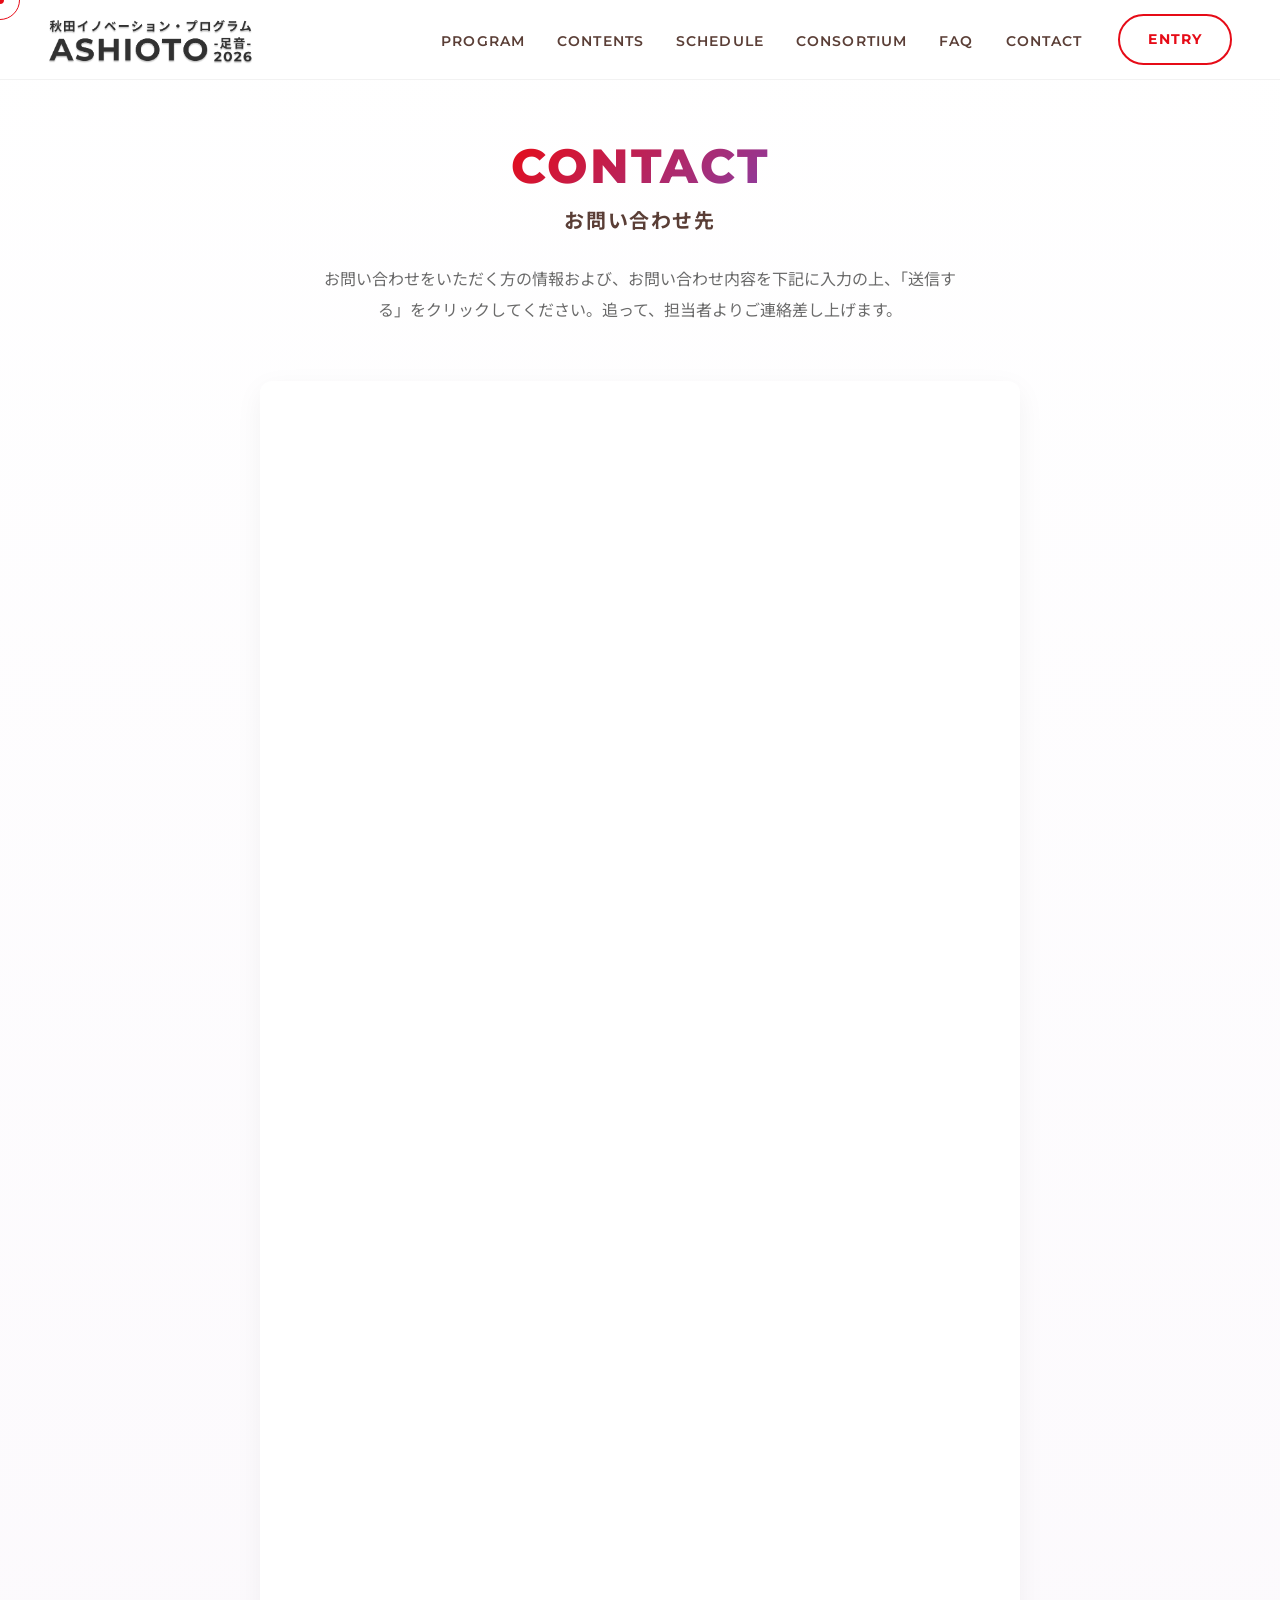
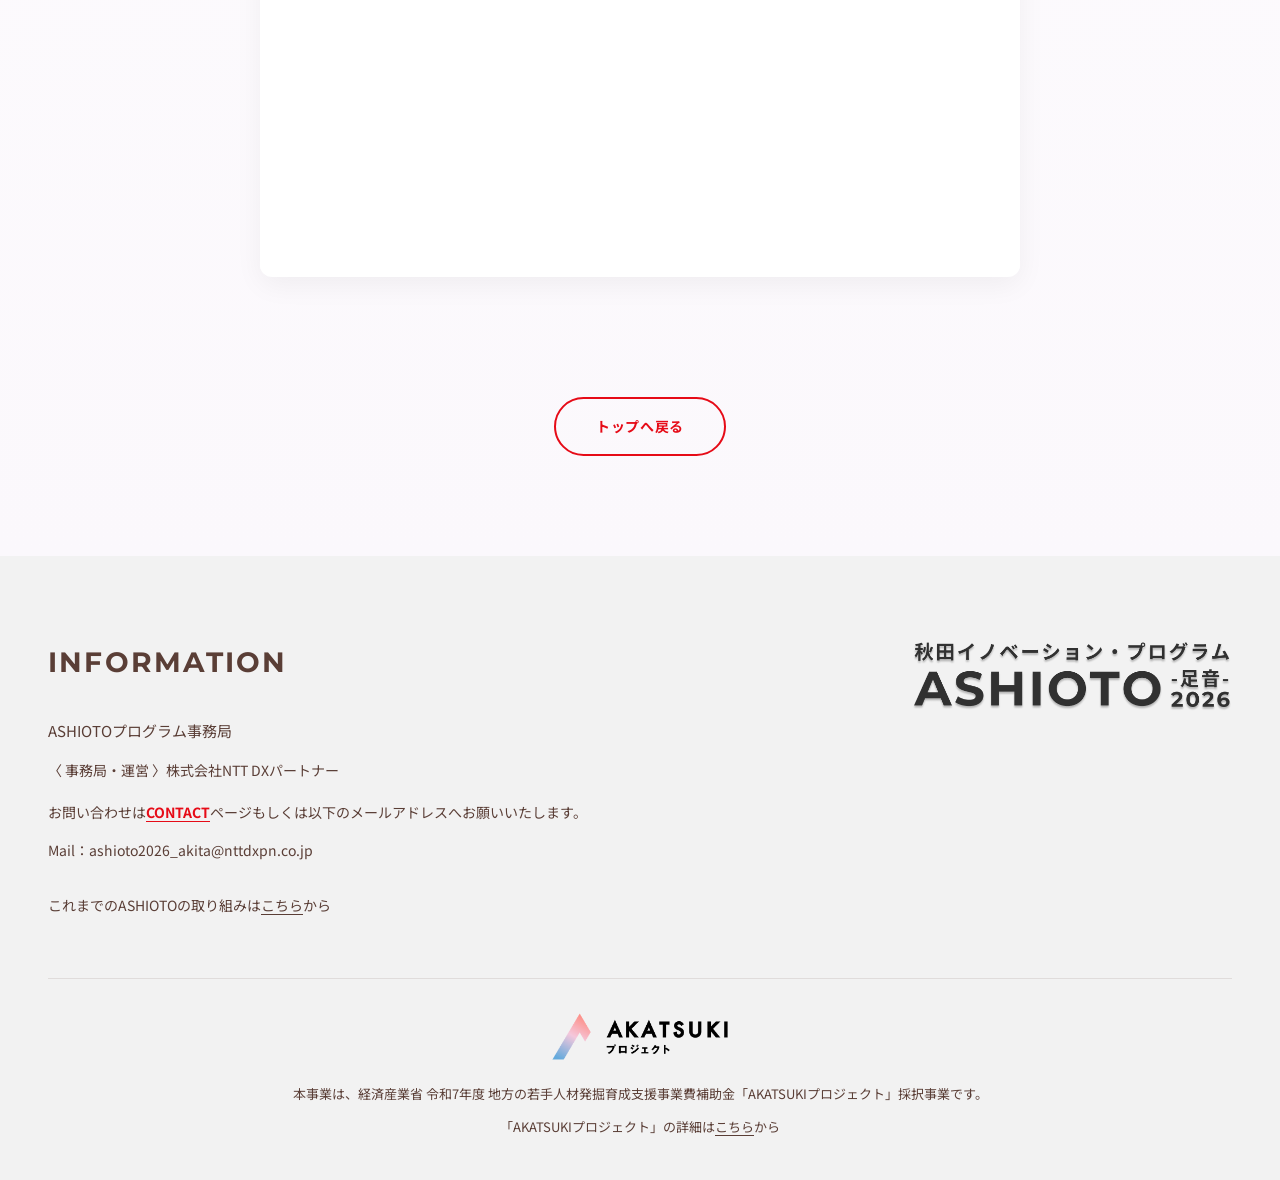
==== commit 9eb57c7d: "Contact: remove forced line break in description" ====
--- a/contact.html
+++ b/contact.html
@@ -59,7 +59,7 @@
       <span class="section-heading-en">CONTACT</span>
       <p class="section-heading-ja">お問い合わせ先</p>
     </div>
-    <p class="contact-desc fade-in">お問い合わせをいただく方の情報および、お問い合わせ内容を下記に入力の上、「送信する」をクリックしてください。<br>追って、担当者よりご連絡差し上げます。</p>
+    <p class="contact-desc fade-in">お問い合わせをいただく方の情報および、お問い合わせ内容を下記に入力の上、「送信する」をクリックしてください。追って、担当者よりご連絡差し上げます。</p>
     <div class="contact-form-embed fade-in">
       <iframe src="https://docs.google.com/forms/d/e/1FAIpQLScJ2CCzrMl1HoyWM3Ou2miDBQBuX5zo4NNJZsBGwr79BYJ1eg/viewform?embedded=true" frameborder="0" marginheight="0" marginwidth="0" title="ASHIOTO 2026 お問い合わせフォーム">読み込んでいます…</iframe>
     </div>
--- a/css/style.css
+++ b/css/style.css
@@ -1738,7 +1738,7 @@
 }
 .contact-back {
   text-align: center;
-  margin-top: 56px;
+  margin-top: 120px;
 }
 @media (max-width: 540px) {
   .contact-page { padding: 100px 16px 64px; }
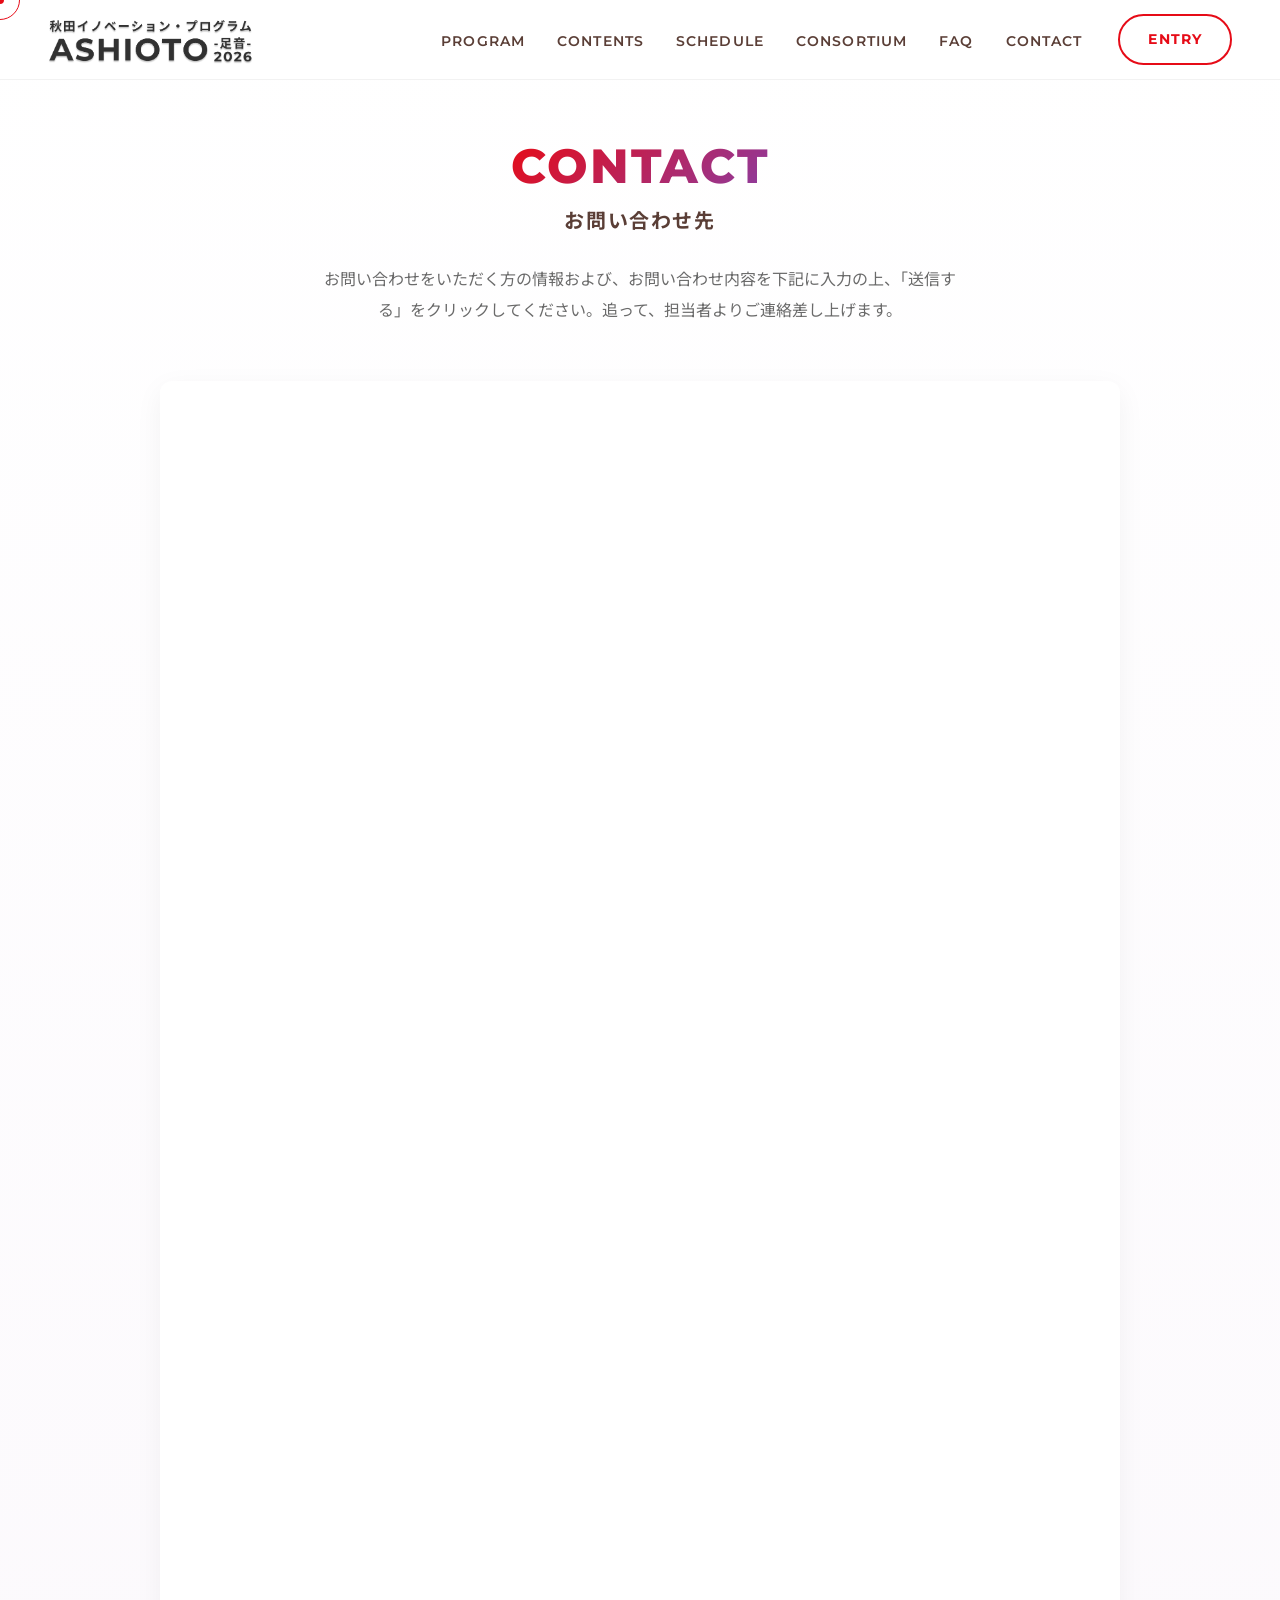
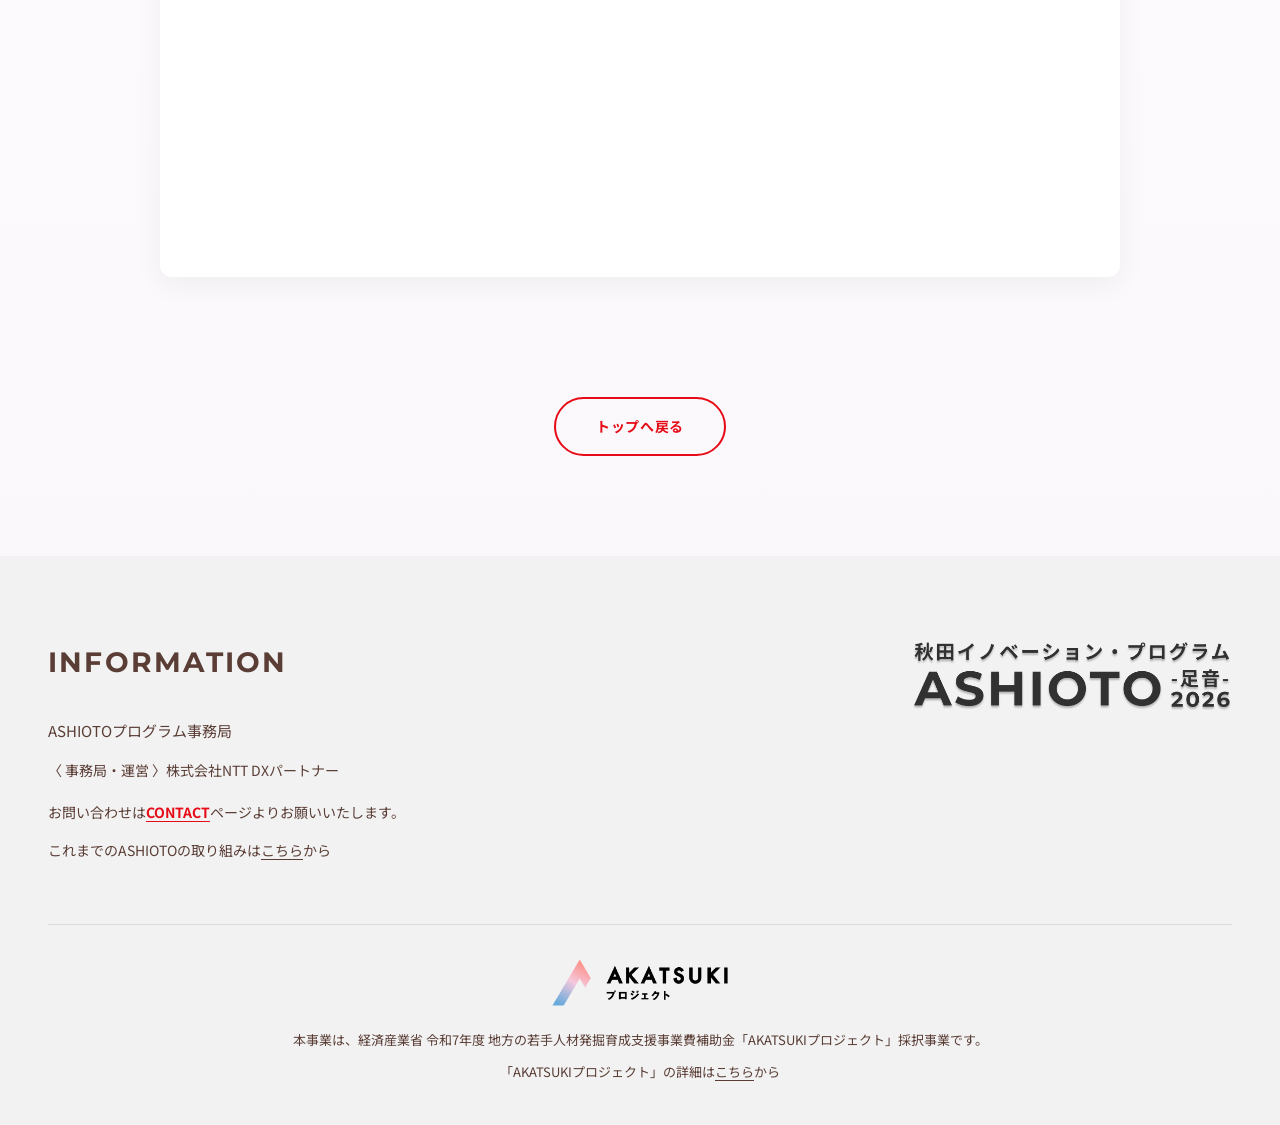
==== commit e234b295: "Footer: simplify contact line, remove mail line" ====
--- a/contact.html
+++ b/contact.html
@@ -76,8 +76,7 @@
       <h3 class="footer-info-title">INFORMATION</h3>
       <p class="footer-office-name">ASHIOTOプログラム事務局</p>
       <p class="footer-office-label">〈 事務局・運営 〉株式会社NTT DXパートナー</p>
-      <p class="footer-office-contact">お問い合わせは<a href="contact.html">CONTACT</a>ページもしくは以下のメールアドレスへお願いいたします。</p>
-      <p class="footer-office-mail">Mail：<a href="mailto:ashioto2026_akita@nttdxpn.co.jp">ashioto2026_akita@nttdxpn.co.jp</a></p>
+      <p class="footer-office-contact">お問い合わせは<a href="contact.html">CONTACT</a>ページよりお願いいたします。</p>
       <p class="footer-office-link">これまでのASHIOTOの取り組みは<a href="https://akatsuki-akita-innovation.studio.site/" target="_blank" rel="noopener">こちら</a>から</p>
     </div>
     <div class="footer-brand">
--- a/css/style.css
+++ b/css/style.css
@@ -1703,7 +1703,7 @@
   background: linear-gradient(180deg, #ffffff 0%, #fbf8fc 100%);
 }
 .contact-page-inner {
-  max-width: 760px;
+  max-width: 960px;
   margin: 0 auto;
 }
 .contact-page .section-heading {
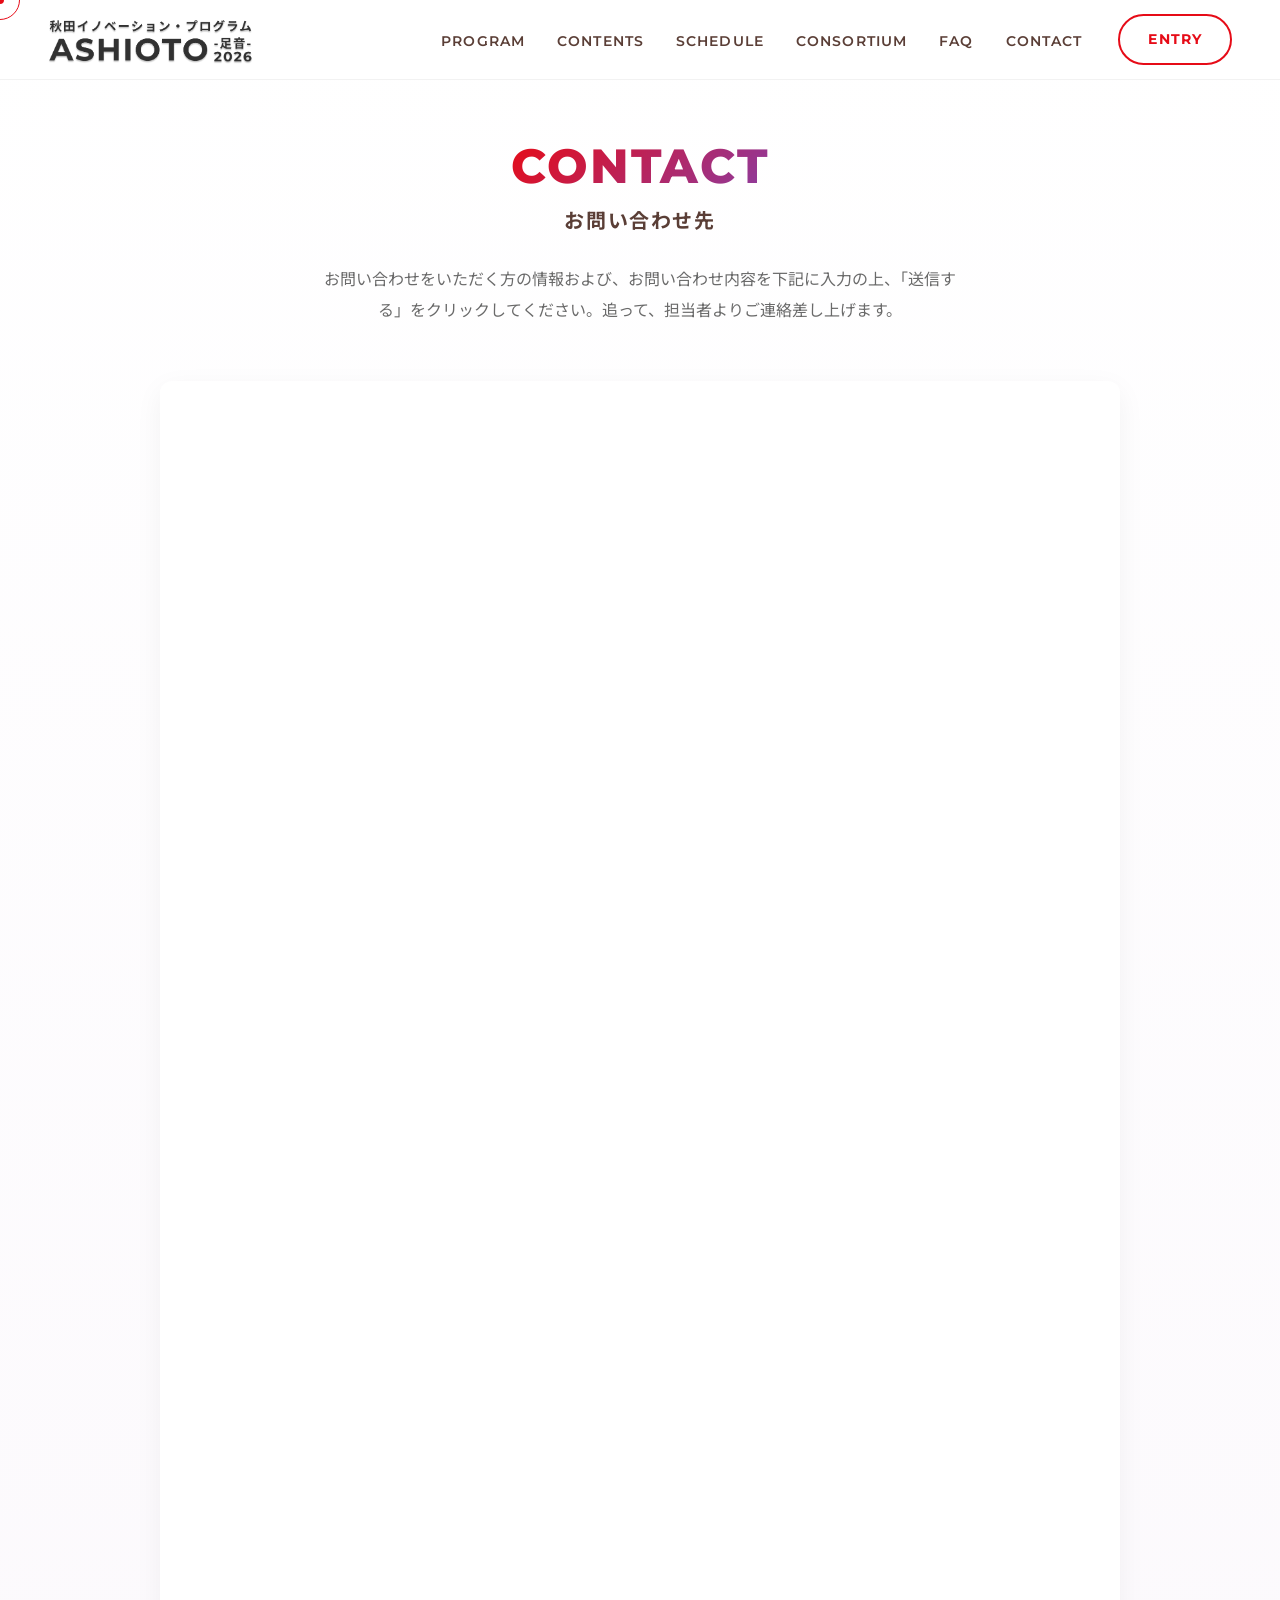
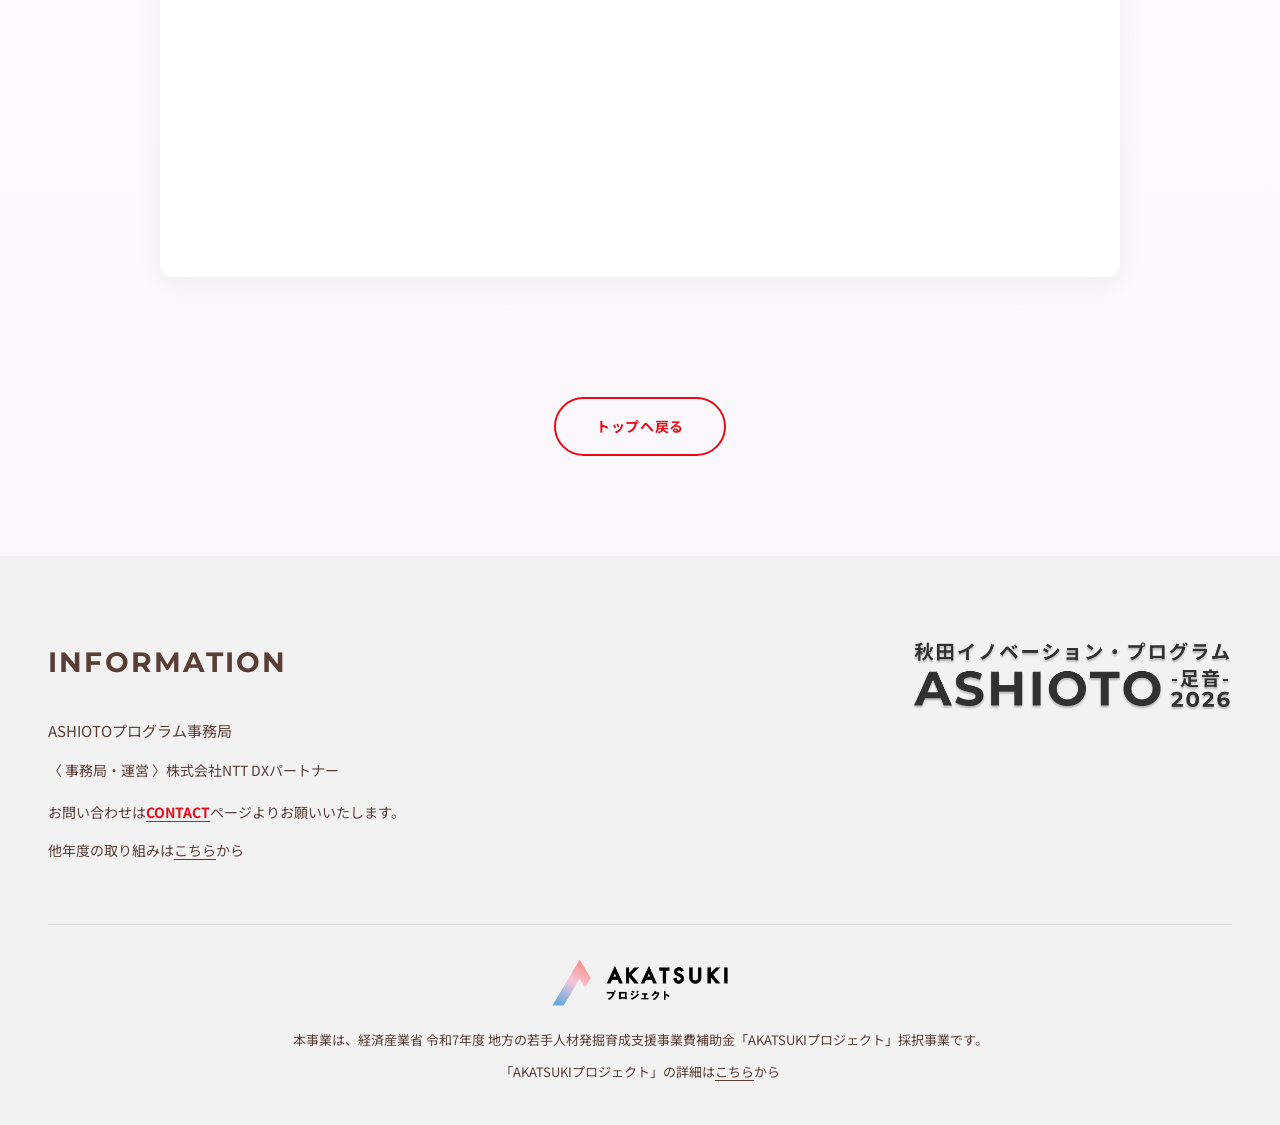
==== commit 73cf87b9: "Footer: rephrase past works link text" ====
--- a/contact.html
+++ b/contact.html
@@ -3,7 +3,9 @@
 <head>
   <meta charset="UTF-8">
   <meta name="viewport" content="width=device-width, initial-scale=1.0">
-  <title>CONTACT | ASHIOTO -足音- 2026</title>
+  <title>CONTACT | 秋田イノベーション・プログラム ASHIOTO-足音-2026</title>
+  <link rel="icon" type="image/png" href="assets/images/ashi_ato.png">
+  <link rel="apple-touch-icon" href="assets/images/ashi_ato.png">
   <meta name="description" content="秋田イノベーション・プログラム ASHIOTO -足音- 2026 お問い合わせ">
   <link rel="preconnect" href="https://fonts.googleapis.com">
   <link rel="preconnect" href="https://fonts.gstatic.com" crossorigin>
@@ -77,7 +79,7 @@
       <p class="footer-office-name">ASHIOTOプログラム事務局</p>
       <p class="footer-office-label">〈 事務局・運営 〉株式会社NTT DXパートナー</p>
       <p class="footer-office-contact">お問い合わせは<a href="contact.html">CONTACT</a>ページよりお願いいたします。</p>
-      <p class="footer-office-link">これまでのASHIOTOの取り組みは<a href="https://akatsuki-akita-innovation.studio.site/" target="_blank" rel="noopener">こちら</a>から</p>
+      <p class="footer-office-link">他年度の取り組みは<a href="https://akatsuki-akita-innovation.studio.site/" target="_blank" rel="noopener">こちら</a>から</p>
     </div>
     <div class="footer-brand">
       <img src="assets/images/logo 2026.png" alt="秋田イノベーション・プログラム ASHIOTO -足音- 2026" class="footer-brand-logo">
--- a/css/style.css
+++ b/css/style.css
@@ -222,7 +222,7 @@
   opacity: 0;
   filter: drop-shadow(0 12px 30px rgba(230,11,23,0.4));
   transform: translate(-50%, -50%) scale(0.4) rotate(var(--rot, 0deg));
-  animation: footprint-preview 1.4s cubic-bezier(0.22, 1, 0.36, 1) forwards;
+  animation: footprint-preview 1.8s cubic-bezier(0.22, 1, 0.36, 1) forwards;
 }
 @keyframes footprint-preview {
   0% {
@@ -252,7 +252,7 @@
   opacity: 0;
   filter: drop-shadow(0 24px 60px rgba(230,11,23,0.45));
   transform: translate(-50%, -50%) scale(0.5) rotate(-6deg);
-  animation: footprint-impact 5.5s cubic-bezier(0.22, 1, 0.36, 1) 4.4s forwards;
+  animation: footprint-impact 6s cubic-bezier(0.22, 1, 0.36, 1) 6s forwards;
 }
 @keyframes footprint-impact {
   0% {
@@ -271,13 +271,15 @@
 }
 .hero-text {
   position: absolute;
-  left: 6%;
+  left: 4%;
   top: 50%;
   transform: translateY(-50%);
   z-index: 2;
-  max-width: 540px;
+  width: min(640px, 55vw);
+  max-width: calc(100vw - 8%);
   text-align: left;
   padding: 0 24px;
+  box-sizing: border-box;
 }
 .hero-cta-wrap {
   display: flex;
@@ -286,37 +288,50 @@
   background: var(--white);
 }
 .hero-catch {
-  font-size: clamp(28px, 4.4vw, 64px);
-  font-weight: 700;
+  font-size: clamp(32px, 4.6vw, 72px);
+  font-weight: 800;
+  line-height: 1.35;
+  margin-bottom: 56px;
+  letter-spacing: 0.02em;
   color: var(--black);
-  line-height: 1.4;
-  margin-bottom: 72px;
-  letter-spacing: 0.06em;
-  text-shadow: 2px 3px 0 rgba(230,11,23,0.1), 4px 6px 12px rgba(80,40,90,0.18);
-  white-space: nowrap;
+  text-shadow: 2px 3px 0 rgba(230,11,23,0.08), 4px 6px 12px rgba(80,40,90,0.18);
+  white-space: normal;
+  word-break: keep-all;
+  overflow-wrap: anywhere;
+}
+.hero-accent {
+  background: linear-gradient(120deg, #e60b17 0%, #ff7a00 35%, #c91d6f 65%, #8c3ca0 100%);
+  -webkit-background-clip: text;
+  background-clip: text;
+  -webkit-text-fill-color: transparent;
 }
 .hero-logo-wrap {
   margin-bottom: 40px;
 }
 .hero-logo-img {
-  max-width: 640px;
+  max-width: 480px;
   width: 100%;
   height: auto;
 }
 .hero-tagline {
-  font-size: 26px;
+  font-size: 18px;
   color: var(--text);
   line-height: 1.9;
+  margin-top: 24px;
   margin-bottom: 52px;
   letter-spacing: 0.04em;
   font-weight: 500;
   text-shadow: 1px 2px 0 rgba(230,11,23,0.08), 2px 4px 8px rgba(80,40,90,0.15);
 }
 .hero-tagline-accent {
-  color: var(--red);
+  background: linear-gradient(120deg, #e60b17 0%, #ff7a00 35%, #c91d6f 65%, #8c3ca0 100%);
+  -webkit-background-clip: text;
+  background-clip: text;
+  -webkit-text-fill-color: transparent;
   font-weight: 700;
   text-decoration: underline;
   text-underline-offset: 4px;
+  text-decoration-color: var(--red);
 }
 
 /* hero CTA box */
@@ -609,23 +624,56 @@
 
 /* ===== PROGRAM ===== */
 .program-banner {
-  background: var(--gradient-soft);
+  position: relative;
+  text-align: center;
+  padding: 64px 40px;
+  border-radius: 14px;
+  margin-bottom: 56px;
   color: var(--white);
-  text-align: center;
-  padding: 48px 32px;
-  border-radius: 12px;
-  margin-bottom: 48px;
+  background:
+    radial-gradient(ellipse 60% 80% at 15% 20%, rgba(255,180,80,0.55) 0%, transparent 60%),
+    radial-gradient(ellipse 60% 80% at 85% 30%, rgba(255,80,140,0.55) 0%, transparent 60%),
+    radial-gradient(ellipse 60% 80% at 50% 100%, rgba(120,80,220,0.55) 0%, transparent 60%),
+    linear-gradient(135deg, #ff5a3c 0%, #d92e6a 45%, #7a3da8 100%);
+  overflow: hidden;
+  isolation: isolate;
+}
+.program-banner::before {
+  content: '';
+  position: absolute;
+  inset: 0;
+  background-image:
+    radial-gradient(circle at 1px 1px, rgba(255,255,255,0.08) 1px, transparent 0);
+  background-size: 18px 18px;
+  pointer-events: none;
+  z-index: -1;
 }
 .program-banner h3 {
-  font-size: 32px;
-  font-weight: 700;
-  margin-bottom: 14px;
-  letter-spacing: 0.04em;
+  font-size: 40px;
+  font-weight: 800;
+  margin-bottom: 18px;
+  letter-spacing: 0.05em;
+  line-height: 1.3;
+  text-shadow: 0 2px 12px rgba(0,0,0,0.18);
+}
+.program-banner-amp {
+  background: linear-gradient(120deg, #fff8c4 0%, #ffd24a 100%);
+  -webkit-background-clip: text;
+  background-clip: text;
+  -webkit-text-fill-color: transparent;
 }
 .program-banner p {
   font-size: 16px;
-  line-height: 1.9;
-  opacity: 0.92;
+  line-height: 1.95;
+  color: rgba(255,255,255,0.95);
+  letter-spacing: 0.04em;
+  text-shadow: 0 1px 8px rgba(0,0,0,0.18);
+}
+
+@media (max-width: 540px) {
+  .program-banner { padding: 44px 24px; }
+  .program-banner h3 { font-size: 26px; }
+  .program-banner p { font-size: 14px; }
 }
 
 .approach-cards {
@@ -933,7 +981,7 @@
   max-width: 640px;
 }
 .talk-image {
-  max-width: 720px;
+  max-width: 560px;
   margin: 0 auto;
   border-radius: 8px;
   overflow: hidden;
